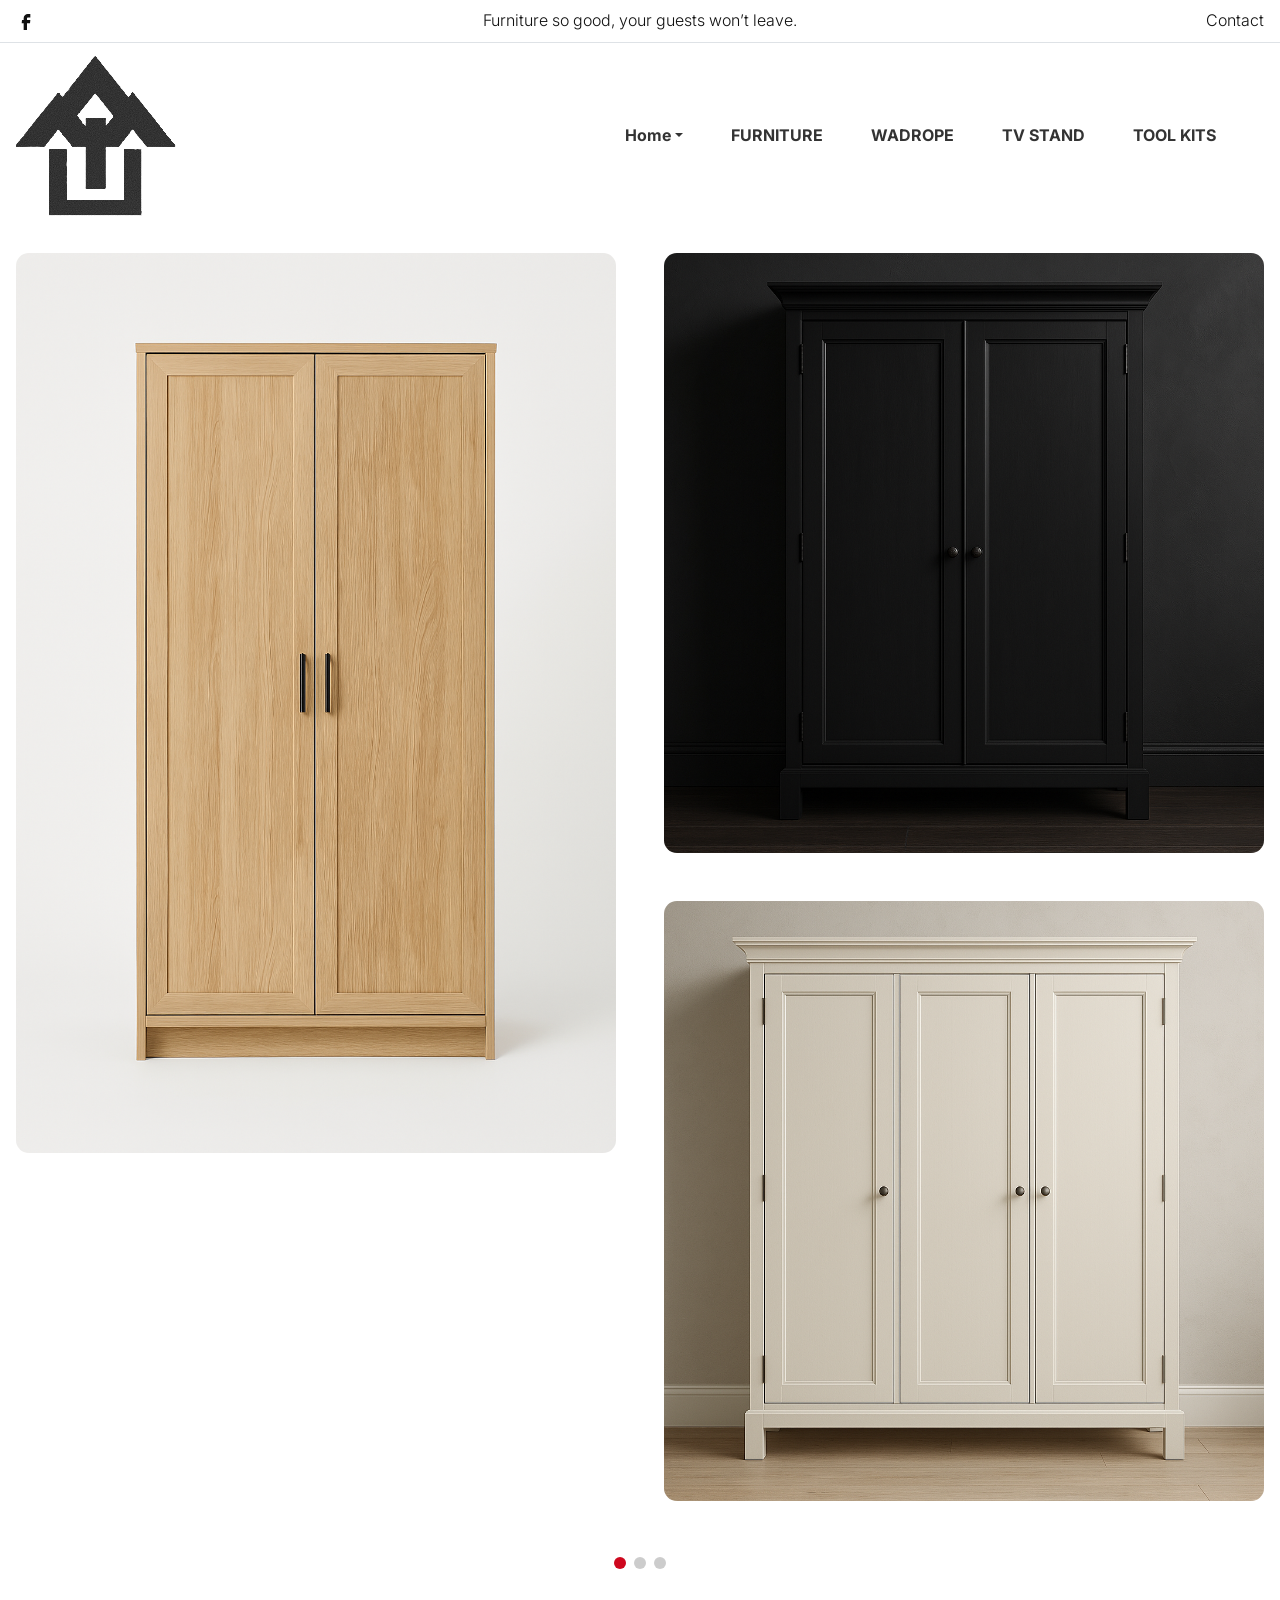
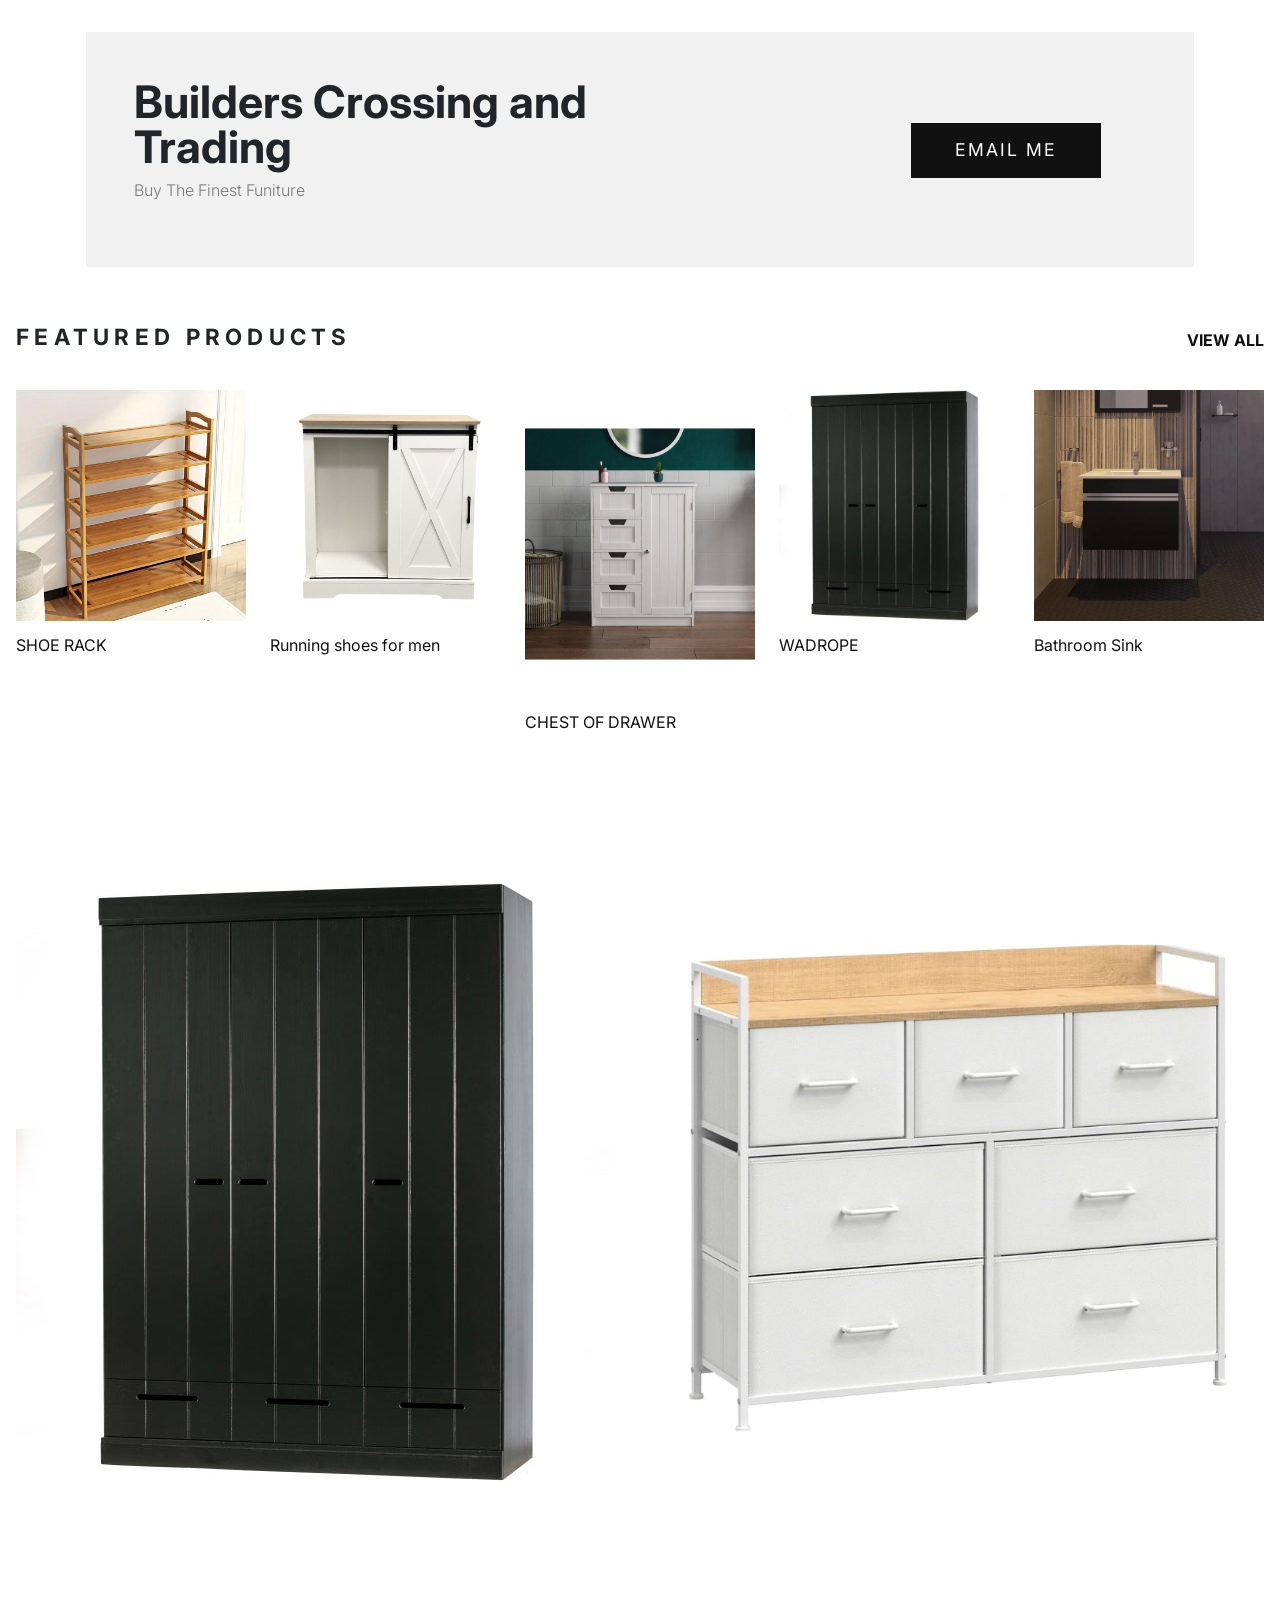
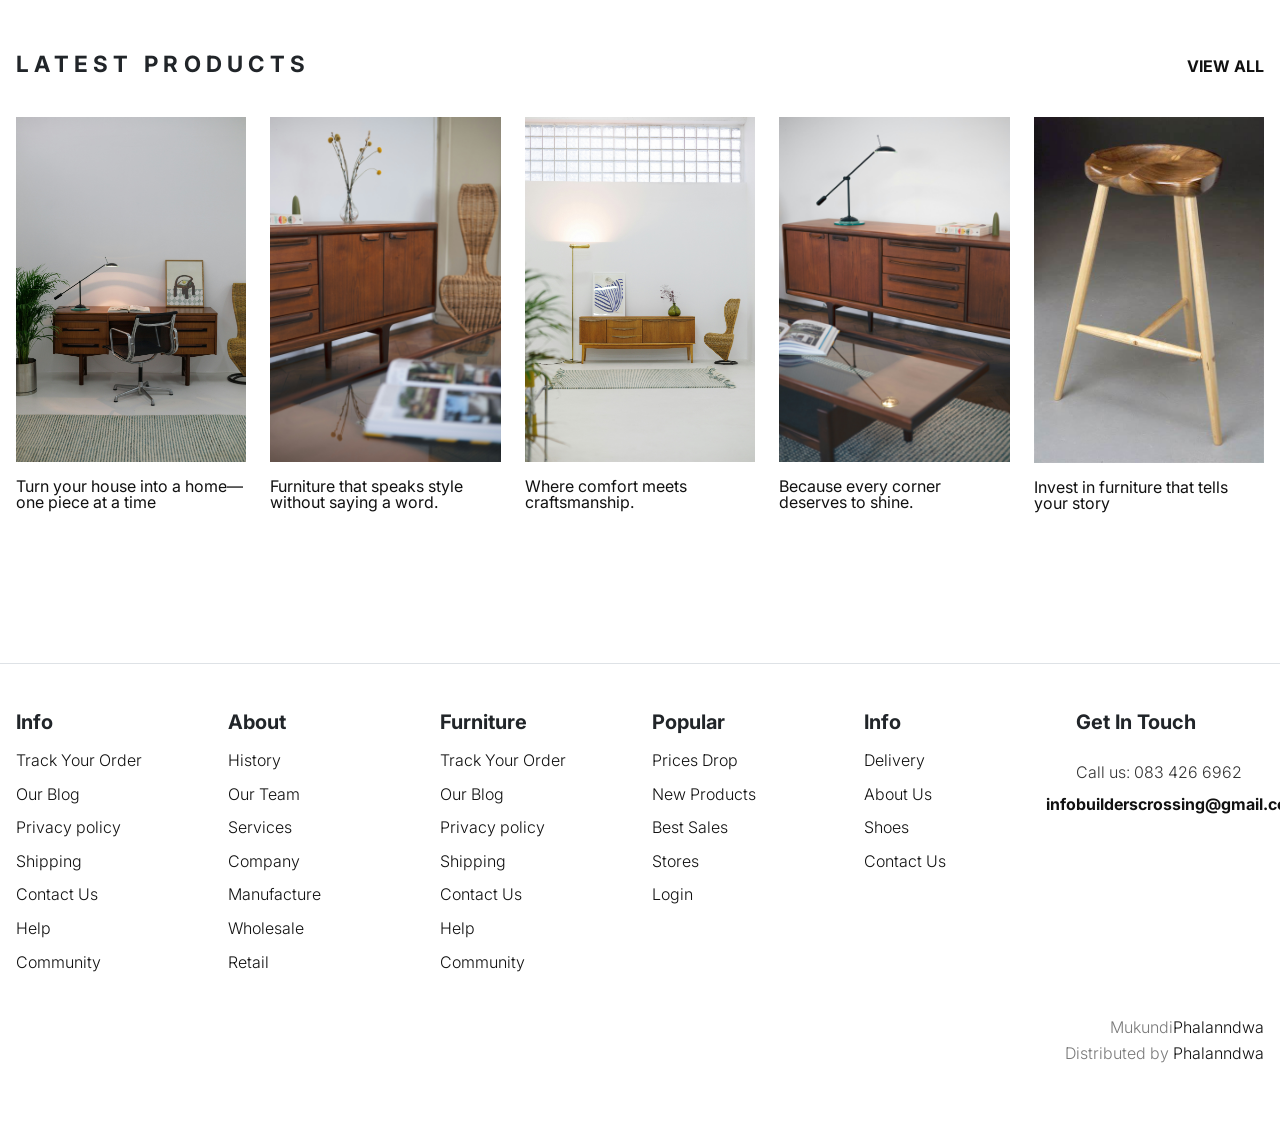
==== index.html @ d710aca0 "Initial commit" ====
<!DOCTYPE html>
<html lang="en">

<head>
  <title>Stylish - Shoes Online Store HTML Template</title>
  <meta charset="utf-8">
  <meta http-equiv="X-UA-Compatible" content="IE=edge">
  <meta name="viewport" content="width=device-width, initial-scale=1.0">
  <meta name="format-detection" content="telephone=no">
  <meta name="apple-mobile-web-app-capable" content="yes">
  <meta name="author" content="TemplatesJungle">
  <meta name="keywords" content="Online Store">
  <meta name="description" content="Stylish - Shoes Online Store HTML Template">

  <link rel="stylesheet" href="css/vendor.css">
  <link rel="stylesheet" type="text/css" href="style.css">

  <link rel="preconnect" href="https://fonts.googleapis.com">
  <link rel="preconnect" href="https://fonts.gstatic.com" crossorigin>
  <link
    href="https://fonts.googleapis.com/css2?family=Inter:wght@400;500;600;700;800;900&family=Playfair+Display:ital,wght@0,900;1,900&family=Source+Sans+Pro:wght@400;600;700;900&display=swap"
    rel="stylesheet">
</head>

<body>
  <svg xmlns="http://www.w3.org/2000/svg" style="display: none;">
    <symbol xmlns="http://www.w3.org/2000/svg" id="shopping-carriage" viewBox="0 0 24 24" fill="none">
      <path
        d="M5 22H19C20.103 22 21 21.103 21 20V9C21 8.73478 20.8946 8.48043 20.7071 8.29289C20.5196 8.10536 20.2652 8 20 8H17V7C17 4.243 14.757 2 12 2C9.243 2 7 4.243 7 7V8H4C3.73478 8 3.48043 8.10536 3.29289 8.29289C3.10536 8.48043 3 8.73478 3 9V20C3 21.103 3.897 22 5 22ZM9 7C9 5.346 10.346 4 12 4C13.654 4 15 5.346 15 7V8H9V7ZM5 10H7V12H9V10H15V12H17V10H19L19.002 20H5V10Z"
        fill="black" />
    </symbol>
    <symbol xmlns="http://www.w3.org/2000/svg" id="quick-view" viewBox="0 0 24 24">
      <path fill="currentColor"
        d="M10 18a7.952 7.952 0 0 0 4.897-1.688l4.396 4.396l1.414-1.414l-4.396-4.396A7.952 7.952 0 0 0 18 10c0-4.411-3.589-8-8-8s-8 3.589-8 8s3.589 8 8 8zm0-14c3.309 0 6 2.691 6 6s-2.691 6-6 6s-6-2.691-6-6s2.691-6 6-6z" />
    </symbol>
    <symbol xmlns="http://www.w3.org/2000/svg" id="shopping-cart" viewBox="0 0 24 24" fill="none">
      <path
        d="M21 4H2V6H4.3L7.582 15.025C7.79362 15.6029 8.1773 16.1021 8.68134 16.4552C9.18539 16.8083 9.78556 16.9985 10.401 17H19V15H10.401C9.982 15 9.604 14.735 9.461 14.342L8.973 13H18.246C19.136 13 19.926 12.402 20.169 11.549L21.962 5.275C22.0039 5.12615 22.0109 4.96962 21.9823 4.81763C21.9537 4.66565 21.8904 4.52234 21.7973 4.39889C21.7041 4.27544 21.5837 4.1752 21.4454 4.106C21.3071 4.0368 21.1546 4.00053 21 4ZM18.246 11H8.246L6.428 6H19.675L18.246 11Z"
        fill="black" />
      <path
        d="M10.5 21C11.3284 21 12 20.3284 12 19.5C12 18.6716 11.3284 18 10.5 18C9.67157 18 9 18.6716 9 19.5C9 20.3284 9.67157 21 10.5 21Z"
        fill="black" />
      <path
        d="M16.5 21C17.3284 21 18 20.3284 18 19.5C18 18.6716 17.3284 18 16.5 18C15.6716 18 15 18.6716 15 19.5C15 20.3284 15.6716 21 16.5 21Z"
        fill="black" />
    </symbol>
    <symbol xmlns="http://www.w3.org/2000/svg" id="nav-icon" viewBox="0 0 16 16">
      <path
        d="M14 10.5a.5.5 0 0 0-.5-.5h-3a.5.5 0 0 0 0 1h3a.5.5 0 0 0 .5-.5zm0-3a.5.5 0 0 0-.5-.5h-7a.5.5 0 0 0 0 1h7a.5.5 0 0 0 .5-.5zm0-3a.5.5 0 0 0-.5-.5h-11a.5.5 0 0 0 0 1h11a.5.5 0 0 0 .5-.5z" />
    </symbol>
    <symbol xmlns="http://www.w3.org/2000/svg" id="close" viewBox="0 0 16 16">
      <path
        d="M2.146 2.854a.5.5 0 1 1 .708-.708L8 7.293l5.146-5.147a.5.5 0 0 1 .708.708L8.707 8l5.147 5.146a.5.5 0 0 1-.708.708L8 8.707l-5.146 5.147a.5.5 0 0 1-.708-.708L7.293 8 2.146 2.854Z" />
    </symbol>
    <symbol xmlns="http://www.w3.org/2000/svg" id="navbar-icon" viewBox="0 0 16 16">
      <path
        d="M14 10.5a.5.5 0 0 0-.5-.5h-3a.5.5 0 0 0 0 1h3a.5.5 0 0 0 .5-.5zm0-3a.5.5 0 0 0-.5-.5h-7a.5.5 0 0 0 0 1h7a.5.5 0 0 0 .5-.5zm0-3a.5.5 0 0 0-.5-.5h-11a.5.5 0 0 0 0 1h11a.5.5 0 0 0 .5-.5z" />
    </symbol>
    <symbol xmlns="http://www.w3.org/2000/svg" id="plus" viewBox="0 0 24 24">
      <path fill="currentColor" d="M19 12.998h-6v6h-2v-6H5v-2h6v-6h2v6h6z" />
    </symbol>
    <symbol xmlns="http://www.w3.org/2000/svg" id="minus" viewBox="0 0 24 24">
      <path fill="currentColor" d="M19 12.998H5v-2h14z" />
    </symbol>
    <symbol xmlns="http://www.w3.org/2000/svg" id="dropdown" viewBox="0 0 24 24">
      <path fill="currentColor" d="m7 10l5 5l5-5H7Z" />
    </symbol>
    <symbol xmlns="http://www.w3.org/2000/svg" id="user" viewBox="0 0 24 24">
      <path fill="currentColor"
        d="M12 2a5 5 0 1 0 5 5a5 5 0 0 0-5-5zm0 8a3 3 0 1 1 3-3a3 3 0 0 1-3 3zm9 11v-1a7 7 0 0 0-7-7h-4a7 7 0 0 0-7 7v1h2v-1a5 5 0 0 1 5-5h4a5 5 0 0 1 5 5v1z" />
    </symbol>
    <symbol xmlns="http://www.w3.org/2000/svg" id="arrow-right" viewBox="0 0 24 24">
      <path fill="currentColor"
        d="M13.3 17.275q-.3-.3-.288-.725t.313-.725L16.15 13H5q-.425 0-.713-.288T4 12q0-.425.288-.713T5 11h11.15L13.3 8.15q-.3-.3-.3-.713t.3-.712q.3-.3.713-.3t.712.3L19.3 11.3q.15.15.213.325t.062.375q0 .2-.063.375t-.212.325l-4.6 4.6q-.275.275-.687.275t-.713-.3Z" />
    </symbol>
    <symbol xmlns="http://www.w3.org/2000/svg" id="facebook" viewBox="0 0 24 24">
      <path fill="currentColor"
        d="M9.198 21.5h4v-8.01h3.604l.396-3.98h-4V7.5a1 1 0 0 1 1-1h3v-4h-3a5 5 0 0 0-5 5v2.01h-2l-.396 3.98h2.396v8.01Z" />
    </symbol>
    <symbol xmlns="http://www.w3.org/2000/svg" id="twitter" viewBox="0 0 512 512">
      <path fill="currentColor" d="M496 109.5a201.8 201.8 0 0 1-56.55 15.3a97.51 97.51 0 0 0 43.33-53.6a197.74 197.74 0 0 1-62.56 23.5A99.14 99.14 0 0 0 348.31 64c-54.42 0-98.46 43.4-98.46 96.9a93.21 93.21 0 0 0 2.54 22.1a280.7 280.7 0 0 1-203-101.3A95.69 95.69 0 0 0 36 130.4c0 33.6 17.53 63.3 44 80.7A97.5 97.5 0 0 1 35.22 199v1.2c0 47 34 86.1 79 95a100.76 100.76 0 0 1-25.94 3.4a94.38 94.38 0 0 1-18.51-1.8c12.51 38.5 48.92 66.5 92.05 67.3A199.59 199.59 0 0 1 39.5 405.6a203 203 0 0 1-23.5-1.4A278.68 278.68 0 0 0 166.74 448c181.36 0 280.44-147.7 280.44-275.8c0-4.2-.11-8.4-.31-12.5A198.48 198.48 0 0 0 496 109.5Z"/>
    </symbol>
    <symbol xmlns="http://www.w3.org/2000/svg" id="youtube" viewBox="0 0 32 32">
      <path fill="currentColor"
        d="M29.41 9.26a3.5 3.5 0 0 0-2.47-2.47C24.76 6.2 16 6.2 16 6.2s-8.76 0-10.94.59a3.5 3.5 0 0 0-2.47 2.47A36.13 36.13 0 0 0 2 16a36.13 36.13 0 0 0 .59 6.74a3.5 3.5 0 0 0 2.47 2.47c2.18.59 10.94.59 10.94.59s8.76 0 10.94-.59a3.5 3.5 0 0 0 2.47-2.47A36.13 36.13 0 0 0 30 16a36.13 36.13 0 0 0-.59-6.74ZM13.2 20.2v-8.4l7.27 4.2Z" />
    </symbol>
    <symbol xmlns="http://www.w3.org/2000/svg" id="instagram" viewBox="0 0 256 256">
      <path fill="currentColor"
        d="M128 80a48 48 0 1 0 48 48a48.05 48.05 0 0 0-48-48Zm0 80a32 32 0 1 1 32-32a32 32 0 0 1-32 32Zm48-136H80a56.06 56.06 0 0 0-56 56v96a56.06 56.06 0 0 0 56 56h96a56.06 56.06 0 0 0 56-56V80a56.06 56.06 0 0 0-56-56Zm40 152a40 40 0 0 1-40 40H80a40 40 0 0 1-40-40V80a40 40 0 0 1 40-40h96a40 40 0 0 1 40 40ZM192 76a12 12 0 1 1-12-12a12 12 0 0 1 12 12Z" />
    </symbol>
    <symbol xmlns="http://www.w3.org/2000/svg" id="pinterest" viewBox="0 0 24 24">
      <path fill="currentColor"
        d="M9.04 21.54c.96.29 1.93.46 2.96.46a10 10 0 0 0 10-10A10 10 0 0 0 12 2A10 10 0 0 0 2 12c0 4.25 2.67 7.9 6.44 9.34c-.09-.78-.18-2.07 0-2.96l1.15-4.94s-.29-.58-.29-1.5c0-1.38.86-2.41 1.84-2.41c.86 0 1.26.63 1.26 1.44c0 .86-.57 2.09-.86 3.27c-.17.98.52 1.84 1.52 1.84c1.78 0 3.16-1.9 3.16-4.58c0-2.4-1.72-4.04-4.19-4.04c-2.82 0-4.48 2.1-4.48 4.31c0 .86.28 1.73.74 2.3c.09.06.09.14.06.29l-.29 1.09c0 .17-.11.23-.28.11c-1.28-.56-2.02-2.38-2.02-3.85c0-3.16 2.24-6.03 6.56-6.03c3.44 0 6.12 2.47 6.12 5.75c0 3.44-2.13 6.2-5.18 6.2c-.97 0-1.92-.52-2.26-1.13l-.67 2.37c-.23.86-.86 2.01-1.29 2.7v-.03Z" />
    </symbol>
    <symbol xmlns="http://www.w3.org/2000/svg" id="search" viewBox="0 0 24 24">
      <path fill="currentColor"
        d="M10 18a7.952 7.952 0 0 0 4.897-1.688l4.396 4.396l1.414-1.414l-4.396-4.396A7.952 7.952 0 0 0 18 10c0-4.411-3.589-8-8-8s-8 3.589-8 8s3.589 8 8 8zm0-14c3.309 0 6 2.691 6 6s-2.691 6-6 6s-6-2.691-6-6s2.691-6 6-6z" />
    </symbol>
  </svg>
  <!-- Loader 4 -->

  <div class="preloader" style="position: fixed;top:0;left:0;width: 100%;height: 100%;background-color: #fff;display: flex;align-items: center;justify-content: center;z-index: 9999;">
    <svg version="1.1" id="L4" width="100" height="100" xmlns="http://www.w3.org/2000/svg" xmlns:xlink="http://www.w3.org/1999/xlink" x="0px" y="0px"
    viewBox="0 0 50 100" enable-background="new 0 0 0 0" xml:space="preserve">
    <circle fill="#111" stroke="none" cx="6" cy="50" r="6">
      <animate
        attributeName="opacity"
        dur="1s"
        values="0;1;0"
        repeatCount="indefinite"
        begin="0.1"/>    
    </circle>
    <circle fill="#111" stroke="none" cx="26" cy="50" r="6">
      <animate
        attributeName="opacity"
        dur="1s"
        values="0;1;0"
        repeatCount="indefinite" 
        begin="0.2"/>       
    </circle>
    <circle fill="#111" stroke="none" cx="46" cy="50" r="6">
      <animate
        attributeName="opacity"
        dur="1s"
        values="0;1;0"
        repeatCount="indefinite" 
        begin="0.3"/>     
    </circle>
    </svg>
  </div>

  <div class="search-box bg-dark position-relative">
    <div class="search-wrap">
      <div class="close-button">
        <svg class="close" style="fill: white;">
          <use xlink:href="#close"></use>
        </svg>
      </div>
      <form id="search-form" class="text-lg-center text-md-left pt-3" action="index.html" method="get">
        <input type="text" class="search-input" placeholder="Search...">
        <svg class="search">
          <use xlink:href="#search"></use>
        </svg>
      </form>
    </div>
  </div>

  <!-- quick view -->
  <div class="modal fade" id="modaltoggle" aria-hidden="true" tabindex="-1">
    <div class="modal-dialog modal-fullscreen-md-down modal-md modal-dialog-centered">
      <div class="modal-content">
        <div class="modal-body">
          <div class="col-lg-12 col-md-12 me-3">
            <div class="image-holder">
              <img src="images/summary-item1.jpg" alt="Shoes">
            </div>
          </div>
          <div class="col-lg-12 col-md-12">
            <div class="summary">
              <div class="summary-content fs-6">
                <div class="product-header d-flex justify-content-between mt-4">
                  <h3 class="display-7">Running Shoes For Men</h3>
                  <div class="modal-close-btn">
                    <button type="button" class="btn-close" data-bs-dismiss="modal" aria-label="Close">
                    </button>
                  </div>
                </div>
                <span class="product-price fs-3">$99</span>
                <div class="product-details">
                  <p class="fs-7">Buy good shoes and a good mattress, because when you're not in one you're in the
                    other. With four pairs of shoes, I can travel the world.</p>
                </div>
                <ul class="select">
                  <li>
                    <strong>Colour Shown:</strong> Red, White, Black
                  </li>
                  <li>
                    <strong>Style:</strong> SM3018-100
                  </li>
                </ul>
                <div class="variations-form shopify-cart">
                  <div class="row">
                    <div class="col-md-6">
                      <div class="quantity d-flex pb-4">
                        <div
                          class="qty-number align-top qty-number-plus d-flex justify-content-center align-items-center text-center">
                          <span class="increase-qty plus">
                            <svg class="plus">
                              <use xlink:href="#plus"></use>
                            </svg>
                          </span>
                        </div>
                        <input type="number" id="quantity_001" class="input-text text-center" step="1" min="1" name="quantity" value="1" title="Qty">
                        <div
                          class="qty-number qty-number-minus d-flex justify-content-center align-items-center text-center">
                          <span class="increase-qty minus">
                            <svg class="minus">
                              <use xlink:href="#minus"></use>
                            </svg>
                          </span>
                        </div>
                      </div>
                    </div>
                    <div class="col-md-6">
                      <a rel="nofollow" data-no-instant="" href="#" class="out-stock button">Out of stock</a>
                      <button type="submit" class="btn btn-medium btn-black hvr-sweep-to-right">Add to cart</button>
                    </div>
                  </div>
                </div>
                <!-- variations-form -->
                <div class="categories d-flex flex-wrap pt-3">
                  <strong class="pe-2">Categories:</strong>
                  <a href="#" title="categories">Clothing,</a>
                  <a href="#" title="categories">Men's Clothes,</a>
                  <a href="#" title="categories">Tops & T-Shirts</a>
                </div>
              </div>
            </div>
          </div>
        </div>
      </div>
    </div>
  </div>
  <!-- / quick view -->

  <div class="modal fade" id="modallong" tabindex="-1" aria-modal="true" role="dialog">
    <div class="modal-dialog modal-fullscreen-md-down modal-md modal-dialog-centered">
      <div class="modal-content">
        <div class="modal-header">
          <h2 class="modal-title fs-5">Cart</h2>
          <button type="button" class="btn-close" data-bs-dismiss="modal" aria-label="Close"></button>
        </div>
        <div class="modal-body">
          <div class="shopping-cart">
            <div class="shopping-cart-content">
              <div class="mini-cart cart-list p-0 mt-3">
                <div class="mini-cart-item d-flex border-bottom pb-3">
                  <div class="col-lg-2 col-md-3 col-sm-2 me-4">
                    <a href="#" title="product-image">
                      <img src="images/single-product-thumb1.jpg" class="img-fluid" alt="single-product-item">
                    </a>
                  </div>
                  <div class="col-lg-9 col-md-8 col-sm-8">
                    <div class="product-header d-flex justify-content-between align-items-center mb-3">
                      <h4 class="product-title fs-6 me-5">Sport Shoes For Men</h4>
                      <a href="" class="remove" aria-label="Remove this item" data-product_id="11913"
                        data-cart_item_key="abc" data-product_sku="">
                        <svg class="close">
                          <use xlink:href="#close"></use>
                        </svg>
                      </a>
                    </div>
                    <div class="quantity-price d-flex justify-content-between align-items-center">
                      <div class="input-group product-qty">
                        <button type="button"
                          class="quantity-left-minus btn btn-light rounded-0 rounded-start btn-number"
                          data-type="minus">
                          <svg width="16" height="16">
                            <use xlink:href="#minus"></use>
                          </svg>
                        </button>
                        <input type="text" name="quantity" class="form-control input-number quantity" value="1">
                        <button type="button" class="quantity-right-plus btn btn-light rounded-0 rounded-end btn-number"
                          data-type="plus">
                          <svg width="16" height="16">
                            <use xlink:href="#plus"></use>
                          </svg>
                        </button>
                      </div>
                      <div class="price-code">
                        <span class="product-price fs-6">$99</span>
                      </div>
                    </div>
                    <!-- quantity-price -->
                  </div>
                </div>
              </div>
              <div class="mini-cart cart-list p-0 mt-3">
                <div class="mini-cart-item d-flex border-bottom pb-3">
                  <div class="col-lg-2 col-md-3 col-sm-2 me-4">
                    <a href="#" title="product-image">
                      <img src="images/single-product-thumb2.jpg" class="img-fluid" alt="single-product-item">
                    </a>
                  </div>
                  <div class="col-lg-9 col-md-8 col-sm-8">
                    <div class="product-header d-flex justify-content-between align-items-center mb-3">
                      <h4 class="product-title fs-6 me-5">Brand Shoes For Men</h4>
                      <a href="" class="remove" aria-label="Remove this item" data-product_id="11913"
                        data-cart_item_key="abc" data-product_sku="">
                        <svg class="close">
                          <use xlink:href="#close"></use>
                        </svg>
                      </a>
                    </div>
                    <div class="quantity-price d-flex justify-content-between align-items-center">
                      <div class="input-group product-qty">
                        <button type="button"
                          class="quantity-left-minus btn btn-light rounded-0 rounded-start btn-number"
                          data-type="minus">
                          <svg width="16" height="16">
                            <use xlink:href="#minus"></use>
                          </svg>
                        </button>
                        <input type="text" name="quantity" class="form-control input-number quantity" value="1">
                        <button type="button" class="quantity-right-plus btn btn-light rounded-0 rounded-end btn-number"
                          data-type="plus">
                          <svg width="16" height="16">
                            <use xlink:href="#plus"></use>
                          </svg>
                        </button>
                      </div>
                      <div class="price-code">
                        <span class="product-price fs-6">$99</span>
                      </div>
                    </div>
                    <!-- quantity-price -->
                  </div>
                </div>
              </div>
              <!-- cart-list -->
              <div class="mini-cart-total d-flex justify-content-between py-4">
                <span class="fs-6">Subtotal:</span>
                <span class="special-price-code">
                  <span class="price-amount amount fs-6" style="opacity: 1;">
                    <bdi>
                      <span class="price-currency-symbol">$</span>198.00 </bdi>
                  </span>
                </span>
              </div>
              <div class="modal-footer my-4 justify-content-center">
                <button type="button" class="btn btn-red hvr-sweep-to-right dark-sweep">View Cart</button>
                <button type="button"
                  class="btn btn-outline-gray hvr-sweep-to-right dark-sweep">Checkout</button>
              </div>
            </div>
          </div>
        </div>
      </div>
    </div>
  </div>
  <!-- cart view -->

  <div class="modal fade" id="modallogin" tabindex="-1" aria-modal="true" role="dialog">
    <div class="modal-dialog modal-fullscreen-md-down modal-md modal-dialog-centered" role="document">
      <div class="modal-content p-4">
        <div class="modal-header mx-auto border-0">
          <h2 class="modal-title fs-3 fw-normal">Login</h2>
        </div>
        <div class="modal-body">
          <div class="login-detail">
            <div class="login-form p-0">
              <div class="col-lg-12 mx-auto">
                <form id="login-form">
                  <input type="text" name="username" placeholder="Username or Email Address *"
                    class="mb-3 ps-3 text-input">
                  <input type="password" name="password" placeholder="Password" class="ps-3 text-input">
                  <div class="checkbox d-flex justify-content-between mt-4">
                    <p class="checkbox-form">
                      <label class="">
                        <input name="rememberme" type="checkbox" id="remember-me" value="forever"> Remember me </label>
                    </p>
                    <p class="lost-password">
                      <a href="#">Forgot your password?</a>
                    </p>
                  </div>
                </form>
              </div>
            </div>
            <div class="modal-footer mt-5 d-flex justify-content-center">
              <button type="button" class="btn btn-red hvr-sweep-to-right dark-sweep">Login</button>
              <button type="button"
                class="btn btn-outline-gray hvr-sweep-to-right dark-sweep">Register</button>
            </div>
          </div>
        </div>
      </div>
    </div>
  </div>
  <!-- Login -->

  <header id="header" class="site-header text-black">
    <div class="header-top border-bottom py-2">
      <div class="container-lg">
        <div class="row justify-content-evenly">
          <div class="col">
            <ul class="social-links list-unstyled d-flex m-0">
              <li class="pe-2">
                <a href="https://www.facebook.com/share/16haCBQmaZ/">
                  <svg class="facebook" width="20" height="20">
                    <use xlink:href="#facebook"></use>
                  </svg>
                </a>
              </li>
  
            </ul>
          </div>
          <div class="col d-none d-md-block">
            <p class="text-center text-black m-0"><strong></strong>Furniture so good, your guests won’t leave.
            </p>
          </div>
          <div class="col">
            <ul class="d-flex justify-content-end gap-3 list-unstyled m-0">
                <li>
                <a href="tel:+27 83 426 6962" >
                            Contact
                        </a>
              </li>
            </ul>
          </div>
        </div>
      </div>
    </div>
    <nav id="header-nav" class="navbar navbar-expand-lg">
      <div class="container-lg">
        <a class="navbar-brand" href="index.html">
          <img src="images/Funiture/logo.png" class="logo" alt="logo">
        </a>
        <button class="navbar-toggler d-flex d-lg-none order-3 border-0 p-1 ms-2" type="button" data-bs-toggle="offcanvas"
          data-bs-target="#bdNavbar" aria-controls="bdNavbar" aria-expanded="false" aria-label="Toggle navigation">
          <svg class="navbar-icon">
            <use xlink:href="#navbar-icon"></use>
          </svg>
        </button>
        <div class="offcanvas offcanvas-end" tabindex="-1" id="bdNavbar">
          <div class="offcanvas-header px-4 pb-0">
            <a class="navbar-brand ps-3" href="index.html">
              <img src="images/Funiture/logo.png" class="logo" alt="logo">
            </a>
            <button type="button" class="btn-close btn-close-black p-5" data-bs-dismiss="offcanvas" aria-label="Close"
              data-bs-target="#bdNavbar"></button>
          </div>
          <div class="offcanvas-body">
            <ul id="navbar" class="navbar-nav fw-bold justify-content-end align-items-center flex-grow-1">
              <li class="nav-item dropdown">
                <a class="nav-link me-5 active dropdown-toggle border-0" href="#" data-bs-toggle="dropdown"
                  aria-expanded="false">Home</a>
                <ul class="dropdown-menu fw-bold">
                  
                  <li>
                    <a href="Homepageb.html" class="dropdown-item">Home V1</a>
                  </li>
                  <li>
                    <a href="Homepagef.html" class="dropdown-item">Home V2 </a>
                  </li>
                </ul>
              </li>
              <li class="nav-item">
                <a class="nav-link me-5" href="Homepagea.html">FURNITURE</a>
              </li>
              <li class="nav-item">
                <a class="nav-link me-5" href="Homepagee.html">WADROPE</a>
              </li>
             
              <li class="nav-item">
                <a class="nav-link me-5" href="Homepagec.html">TV STAND</a>
              </li>
              <li class="nav-item">
                <a class="nav-link me-5" href="Homepaged.html">TOOL KITS</a>
              </li>
            </ul>
          </div>
        </div>
        
      </div>
    </nav>
  </header>

  <section id="intro" class="position-relative mt-4">
    <div class="container-lg">
      <div class="swiper main-swiper">
        <div class="swiper-wrapper">
          <div class="swiper-slide">
            <div class="card d-flex flex-row align-items-end border-0 large jarallax-keep-img">
              <img src="images/Funiture/ChatGPT Image Apr 1, 2025, 08_26_47 PM.png" alt="shoes" class="img-fluid jarallax-img">
              <div class="cart-concern p-3 m-3 p-lg-5 m-lg-5">
                <h2 class="card-title display-3 light">Stylish shoes for Women</h2>
                <a href="index.html"
                  class="text-uppercase light mt-3 d-inline-block text-hover fw-bold light-border">Shop Now</a>
              </div>
            </div>
          </div>
          <div class="swiper-slide">
            <div class="row g-4">
              <div class="col-lg-12 mb-4">
                <div class="card d-flex flex-row align-items-end border-0 jarallax-keep-img">
                  <img src="images/Funiture/ChatGPT Image Apr 1, 2025, 08_32_41 PM.png" alt="shoes" class="img-fluid jarallax-img">
                  <div class="cart-concern p-3 m-3 p-lg-5 m-lg-5">
                    <h2 class="card-title style-2 display-4 light">Sports Wear</h2>
                    <a href="index.html"
                      class="text-uppercase light mt-3 d-inline-block text-hover fw-bold light-border">Shop Now</a>
                  </div>
                </div>
              </div>
              <div class="col-lg-12">
                <div class="card d-flex flex-row align-items-end border-0 jarallax-keep-img">
                  <img src="images/Funiture/ChatGPT Image Apr 1, 2025, 08_35_38 PM.png" alt="shoes" class="img-fluid jarallax-img">
                  <div class="cart-concern p-3 m-3 p-lg-5 m-lg-5">
                    <h2 class="card-title style-2 display-4 light">Fashion Shoes</h2>
                    <a href="index.html"
                      class="text-uppercase light mt-3 d-inline-block text-hover fw-bold light-border">Shop Now</a>
                  </div>
                </div>
              </div>
            </div>
          </div>
          <div class="swiper-slide">
            <div class="card d-flex flex-row align-items-end border-0 large jarallax-keep-img">
              <img src="images/Funiture/ChatGPT Image Apr 1, 2025, 08_35_39 PM.png" alt="shoes" class="img-fluid jarallax-img">
              <div class="cart-concern p-3 m-3 p-lg-5 m-lg-5">
                <h2 class="card-title display-3 light">Stylish shoes for men</h2>
                <a href="index.html"
                  class="text-uppercase light mt-3 d-inline-block text-hover fw-bold light-border">Shop Now</a>
              </div>
            </div>
          </div>
          <div class="swiper-slide">
            <div class="row g-4">
              <div class="col-lg-12 mb-4">
                <div class="card d-flex flex-row align-items-end border-0 jarallax-keep-img">
                  <img src="images/Funiture/ChatGPT Image Apr 1, 2025, 08_38_34 PM.png" alt="shoes" class="img-fluid jarallax-img">
                  <div class="cart-concern p-3 m-3 p-lg-5 m-lg-5">
                    <h2 class="card-title style-2 display-4 light">Men Shoes</h2>
                    <a href="index.html"
                      class="text-uppercase light mt-3 d-inline-block text-hover fw-bold light-border">Shop Now</a>
                  </div>
                </div>
              </div>
              <div class="col-lg-12">
                <div class="card d-flex flex-row align-items-end border-0 jarallax-keep-img">
                  <img src="images/Funiture/360305-Z-02_VS_FA_Connect-3_drs__lade_-strokendeur_zwart_EA.jpeg" alt="shoes" class="img-fluid jarallax-img">
                  <div class="cart-concern p-3 m-3 p-lg-5 m-lg-5">
                    <h2 class="card-title style-2 display-4 light">Women Shoes</h2>
                    <a href="index.html"
                      class="text-uppercase light mt-3 d-inline-block text-hover fw-bold light-border">Shop Now</a>
                  </div>
                </div>
              </div>
            </div>
          </div>
        </div>
      </div>
      <div class="swiper-pagination"></div>
    </div>
  </section>
  <section class="discount-coupon py-2 my-2 py-md-5 rd-image5.jpgmy-md-5">
    <div class="container">
      <div class="bg-gray coupon position-relative p-5">
        <div class="row justify-content-between align-items-center">
          <div class="col-lg-7 col-md-12 mb-3">
            <div class="coupon-header">
              <h2 class="display-7">Builders Crossing and Trading</h2>
              <p class="m-0">Buy The Finest Funiture</p>
            </div>
          </div>
          <div href="http://infobuilderscrossing@gmail.com" class="col-lg-3 col-md-12">
            <div href="http://infobuilderscrossing@gmail.com" class="btn-wrap">
              <a  href="http://infobuilderscrossing@gmail.com" class="btn btn-black btn-medium text-uppercase hvr-sweep-to-right">Email me</a>
            </div>
          </div>
        </div>
      </div>
    </div>
  </section>
  <section id="featured-products" class="product-store">
    <div class="container-md">
      <div class="display-header d-flex align-items-center justify-content-between">
        <h2 class="section-title text-uppercase">Featured Products</h2>
        <div class="btn-right">
          <a href="index.html" class="d-inline-block text-uppercase text-hover fw-bold">View all</a>
        </div>
      </div>
      <div class="product-content padding-small">
        <div class="row row-cols-1 row-cols-sm-2 row-cols-md-3 row-cols-lg-5">
          <div class="col mb-4">
            <div class="product-card position-relative">
              <div class="card-img">
                <img src="images/Funiture/3102f5b5-e19f-4f91-b837-92c49ec04125.webp" alt="product-item" class="product-image img-fluid">
                <div class="cart-concern position-absolute d-flex justify-content-center">
                  <div class="cart-button d-flex gap-2 justify-content-center align-items-center">
                    <button type="button" class="btn btn-light" data-bs-toggle="modal" data-bs-target="#modallong">
                      <svg class="shopping-carriage">
                        <use xlink:href="#shopping-carriage"></use>
                      </svg>
                    </button>
                    <button type="button" class="btn btn-light" data-bs-target="#modaltoggle" data-bs-toggle="modal">
                      <svg class="quick-view">
                        <use xlink:href="#quick-view"></use>
                      </svg>
                    </button>
                  </div>
                </div>
                <!-- cart-concern -->
              </div>
              <div class="card-detail d-flex justify-content-between align-items-center mt-3">
                <h3 class="card-title fs-6 fw-normal m-0">
                  <a href="index.html">SHOE RACK</a>
                </h3>

              </div>
            </div>
          </div>
          <div class="col mb-4">
            <div class="product-card position-relative">
              <div class="card-img">
                <img src="images/Funiture/Bragg-Davao-Barn-Door-Storage-Cabinet-White-2-1.jpg" alt="product-item" class="product-image img-fluid">
                <div class="cart-concern position-absolute d-flex justify-content-center">
                  <div class="cart-button d-flex gap-2 justify-content-center align-items-center">
                    <button type="button" class="btn btn-light" data-bs-toggle="modal" data-bs-target="#modallong">
                      <svg class="shopping-carriage">
                        <use xlink:href="#shopping-carriage"></use>
                      </svg>
                    </button>
                    <button type="button" class="btn btn-light" data-bs-target="#modaltoggle" data-bs-toggle="modal">
                      <svg class="quick-view">
                        <use xlink:href="#quick-view"></use>
                      </svg>
                    </button>
                  </div>
                </div>
                <!-- cart-concern -->
              </div>
              <div class="card-detail d-flex justify-content-between align-items-center mt-3">
                <h3 class="card-title fs-6 fw-normal m-0">
                  <a href="index.html">Running shoes for men</a>
                </h3>
   
              </div>
            </div>
          </div>
          <div class="col mb-4">
            <div class="product-card position-relative">
              <div class="card-img">
                <img src="images/Funiture/3b9219fe08d4baeb3256c30d52f72625.jpg" alt="product-item" class="product-image img-fluid">
                <div class="cart-concern position-absolute d-flex justify-content-center">
                  <div class="cart-button d-flex gap-2 justify-content-center align-items-center">
                    <button type="button" class="btn btn-light" data-bs-toggle="modal" data-bs-target="#modallong">
                      <svg class="shopping-carriage">
                        <use xlink:href="#shopping-carriage"></use>
                      </svg>
                    </button>
                    <button type="button" class="btn btn-light" data-bs-target="#modaltoggle" data-bs-toggle="modal">
                      <svg class="quick-view">
                        <use xlink:href="#quick-view"></use>
                      </svg>
                    </button>
                  </div>
                </div>
                <!-- cart-concern -->
              </div>
              <div class="card-detail d-flex justify-content-between align-items-center mt-3">
                <h3 class="card-title fs-6 fw-normal m-0">
                  <a href="index.html">CHEST OF DRAWER</a>
                </h3>

              </div>
            </div>
          </div>
          <div class="col mb-4">
            <div class="product-card position-relative">
              <div class="card-img">
                <img src="images/Funiture/360305-Z-02_VS_FA_Connect-3_drs__lade_-strokendeur_zwart_EA.jpeg" alt="product-item" class="product-image img-fluid">
                <div class="cart-concern position-absolute d-flex justify-content-center">
                  <div class="cart-button d-flex gap-2 justify-content-center align-items-center">
                    <button type="button" class="btn btn-light" data-bs-toggle="modal" data-bs-target="#modallong">
                      <svg class="shopping-carriage">
                        <use xlink:href="#shopping-carriage"></use>
                      </svg>
                    </button>
                    <button type="button" class="btn btn-light" data-bs-target="#modaltoggle" data-bs-toggle="modal">
                      <svg class="quick-view">
                        <use xlink:href="#quick-view"></use>
                      </svg>
                    </button>
                  </div>
                </div>
                <!-- cart-concern -->
              </div>
              <div class="card-detail d-flex justify-content-between align-items-center mt-3">
                <h3 class="card-title fs-6 fw-normal m-0">
                  <a href="index.html">WADROPE</a>
                </h3>
           
              </div>
            </div>
          </div>
          <div class="col mb-4">
            <div class="product-card position-relative">
              <div class="card-img">
                <img src="images/Funiture/xxbscbcu600cb_cubo_satin_black_wall_hung_cabinet_white_basin_l1.webp" alt="product-item" class="product-image img-fluid">
                <div class="cart-concern position-absolute d-flex justify-content-center">
                  <div class="cart-button d-flex gap-2 justify-content-center align-items-center">
                    <button type="button" class="btn btn-light" data-bs-toggle="modal" data-bs-target="#modallong">
                      <svg class="shopping-carriage">
                        <use xlink:href="#shopping-carriage"></use>
                      </svg>
                    </button>
                    <button type="button" class="btn btn-light" data-bs-target="#modaltoggle" data-bs-toggle="modal">
                      <svg class="quick-view">
                        <use xlink:href="#quick-view"></use>
                      </svg>
                    </button>
                  </div>
                </div>
                <!-- cart-concern -->
              </div>
              <div class="card-detail d-flex justify-content-between align-items-center mt-3">
                <h3 class="card-title fs-6 fw-normal m-0">
                  <a href="index.html">Bathroom Sink</a>
                </h3>
         
              </div>
            </div>
          </div>
        </div>
      </div>
    </div>
  </section>
  <section id="collection-products" class="py-2 my-2 py-md-5 my-md-5">
    <div class="container-md">
      <div class="row">
        <div class="col-lg-6 col-md-6 mb-4">
          <div class="collection-card card border-0 d-flex flex-row align-items-end jarallax-keep-img">
            <img src="images/Funiture/360305-Z-02_VS_FA_Connect-3_drs__lade_-strokendeur_zwart_EA.jpeg" alt="product-item" class="border-rounded-10 img-fluid jarallax-img">
            <div class="card-detail p-3 m-3 p-lg-5 m-lg-5">
              <h3 class="card-title display-3">
                <a href="#">Minimal Collection</a>
              </h3>
              <a href="index.html" class="text-uppercase mt-3 d-inline-block text-hover fw-bold">Shop Now</a>
            </div>
          </div>
        </div>
        <div class="col-lg-6 col-md-6">
          <div class="collection-card card border-0 d-flex flex-row jarallax-keep-img">
            <img src="images/Funiture/Songmics-Bedroom-Storage-Chest-of-Drawers-WhiteOak-7.jpg" alt="product-item" class="border-rounded-10 img-fluid jarallax-img">
            <div class="card-detail p-3 m-3 p-lg-5 m-lg-5">
              <h3 class="card-title display-3">
                <a href="#">Sneakers Collection</a>
              </h3>
              <a href="index.html" class="text-uppercase mt-3 d-inline-block text-hover fw-bold">Shop Now</a>
            </div>
          </div>
        </div>
      </div>
    </div>
  </section>
  <section id="latest-products" class="product-store py-2 my-2 py-md-5 my-md-5 pt-0">
    <div class="container-md">
      <div class="display-header d-flex align-items-center justify-content-between">
        <h2 class="section-title text-uppercase">Latest Products</h2>
        <div class="btn-right">
          <a href="index.html" class="d-inline-block text-uppercase text-hover fw-bold">View all</a>
        </div>
      </div>
      <div class="product-content padding-small">
        <div class="row row-cols-1 row-cols-sm-2 row-cols-md-3 row-cols-lg-5">
          <div class="col mb-4 mb-3">
            <div class="product-card position-relative">
              <div class="card-img">
                <img src="images/Funiture/urban-vintage-dJPEEXJq3ac-unsplash.jpg" alt="product-item" class="product-image img-fluid">
                <div class="cart-concern position-absolute d-flex justify-content-center">
                  <div class="cart-button d-flex gap-2 justify-content-center align-items-center">
                    <button type="button" class="btn btn-light" data-bs-toggle="modal" data-bs-target="#modallong">
                      <svg class="shopping-carriage">
                        <use xlink:href="#shopping-carriage"></use>
                      </svg>
                    </button>
                    <button type="button" class="btn btn-light" data-bs-target="#modaltoggle" data-bs-toggle="modal">
                      <svg class="quick-view">
                        <use xlink:href="#quick-view"></use>
                      </svg>
                    </button>
                  </div>
                </div>
                <!-- cart-concern -->
              </div>
              <div class="card-detail d-flex justify-content-between align-items-center mt-3">
                <h3 class="card-title fs-6 fw-normal m-0">
                  <a href="index.html">Turn your house into a home—one piece at a time</a>
                </h3>
              </div>
            </div>
          </div>
          <div class="col mb-4 mb-3">
            <div class="product-card position-relative">
              <div class="card-img">
                <img src="images/Funiture/urban-vintage-bapIXNPMWrM-unsplash.jpg" alt="product-item" class="product-image img-fluid">
                <div class="cart-concern position-absolute d-flex justify-content-center">
                  <div class="cart-button d-flex gap-2 justify-content-center align-items-center">
                    <button type="button" class="btn btn-light" data-bs-toggle="modal" data-bs-target="#modallong">
                      <svg class="shopping-carriage">
                        <use xlink:href="#shopping-carriage"></use>
                      </svg>
                    </button>
                    <button type="button" class="btn btn-light" data-bs-target="#modaltoggle" data-bs-toggle="modal">
                      <svg class="quick-view">
                        <use xlink:href="#quick-view"></use>
                      </svg>
                    </button>
                  </div>
                </div>
                <!-- cart-concern -->
              </div>
              <div class="card-detail d-flex justify-content-between align-items-center mt-3">
                <h3 class="card-title fs-6 fw-normal m-0">
                  <a href="index.html">Furniture that speaks style without saying a word.</a>
                </h3>
              </div>
            </div>
          </div>
          <div class="col mb-4 mb-3">
            <div class="product-card position-relative">
              <div class="card-img">
                <img src="images/Funiture/urban-vintage-mp8XYHDmvOA-unsplash.jpg" alt="product-item" class="product-image img-fluid">
                <div class="cart-concern position-absolute d-flex justify-content-center">
                  <div class="cart-button d-flex gap-2 justify-content-center align-items-center">
                    <button type="button" class="btn btn-light" data-bs-toggle="modal" data-bs-target="#modallong">
                      <svg class="shopping-carriage">
                        <use xlink:href="#shopping-carriage"></use>
                      </svg>
                    </button>
                    <button type="button" class="btn btn-light" data-bs-target="#modaltoggle" data-bs-toggle="modal">
                      <svg class="quick-view">
                        <use xlink:href="#quick-view"></use>
                      </svg>
                    </button>
                  </div>
                </div>
                <!-- cart-concern -->
              </div>
              <div class="card-detail d-flex justify-content-between align-items-center mt-3">
                <h3 class="card-title fs-6 fw-normal m-0">
                  <a href="index.html">Where comfort meets craftsmanship.</a>
                </h3>

              </div>
            </div>
          </div>
          <div class="col mb-4 mb-3">
            <div class="product-card position-relative">
              <div class="card-img">
                <img src="images/Funiture/urban-vintage-Q0aEw-8ki-8-unsplash.jpg" alt="product-item" class="product-image img-fluid">
                <div class="cart-concern position-absolute d-flex justify-content-center">
                  <div class="cart-button d-flex gap-2 justify-content-center align-items-center">
                    <button type="button" class="btn btn-light" data-bs-toggle="modal" data-bs-target="#modallong">
                      <svg class="shopping-carriage">
                        <use xlink:href="#shopping-carriage"></use>
                      </svg>
                    </button>
                    <button type="button" class="btn btn-light" data-bs-target="#modaltoggle" data-bs-toggle="modal">
                      <svg class="quick-view">
                        <use xlink:href="#quick-view"></use>
                      </svg>
                    </button>
                  </div>
                </div>
                <!-- cart-concern -->
              </div>
              <div class="card-detail d-flex justify-content-between align-items-center mt-3">
                <h3 class="card-title fs-6 fw-normal m-0">
                  <a href="index.html">Because every corner deserves to shine.</a>
                </h3>
         
              </div>
            </div>
          </div>
          <div class="col mb-4 mb-3">
            <div class="product-card position-relative">
              <div class="card-img">
                <img src="images/Funiture/stools.jpg" alt="product-item" class="product-image img-fluid">
                <div class="cart-concern position-absolute d-flex justify-content-center">
                  <div class="cart-button d-flex gap-2 justify-content-center align-items-center">
                    <button type="button" class="btn btn-light" data-bs-toggle="modal" data-bs-target="#modallong">
                      <svg class="shopping-carriage">
                        <use xlink:href="#shopping-carriage"></use>
                      </svg>
                    </button>
                    <button type="button" class="btn btn-light" data-bs-target="#modaltoggle" data-bs-toggle="modal">
                      <svg class="quick-view">
                        <use xlink:href="#quick-view"></use>
                      </svg>
                    </button>
                  </div>
                </div>
                <!-- cart-concern -->
              </div>
              <div class="card-detail d-flex justify-content-between align-items-center mt-3">
                <h3 class="card-title fs-6 fw-normal m-0">
                  <a href="index.html">Invest in furniture that tells your story</a>
                </h3>
            
              </div>
            </div>
          </div>
        </div>
      </div>
    </div>
  </section>

  <footer id="footer" class="py-5 border-top">
    <div class="container-lg">
      <div class="row">
        <div class="col-lg-2 pb-3">
          <div class="footer-menu">
            <h5 class="widget-title pb-2">Info</h5>
            <ul class="menu-list list-unstyled">
              <li class="pb-2">
                <a href="#">Track Your Order</a>
              </li>
              <li class="pb-2">
                <a href="index.html">Our Blog</a>
              </li>
              <li class="pb-2">
                <a href="#">Privacy policy</a>
              </li>
              <li class="pb-2">
                <a href="#">Shipping</a>
              </li>
              <li class="pb-2">
                <a href="#">Contact Us</a>
              </li>
              <li class="pb-2">
                <a href="#">Help</a>
              </li>
              <li class="pb-2">
                <a href="#">Community</a>
              </li>
            </ul>
          </div>
        </div>
        <div class="col-lg-2 pb-3">
          <div class="footer-menu">
            <h5 class="widget-title pb-2">About</h5>
            <ul class="menu-list list-unstyled">
              <li class="pb-2">
                <a href="#">History</a>
              </li>
              <li class="pb-2">
                <a href="#">Our Team</a>
              </li>
              <li class="pb-2">
                <a href="#">Services</a>
              </li>
              <li class="pb-2">
                <a href="#">Company</a>
              </li>
              <li class="pb-2">
                <a href="#">Manufacture</a>
              </li>
              <li class="pb-2">
                <a href="#">Wholesale</a>
              </li>
              <li class="pb-2">
                <a href="#">Retail</a>
              </li>
            </ul>
          </div>
        </div>
        <div class="col-lg-2 pb-3">
          <div class="footer-menu">
            <h5 class="widget-title pb-2">Furniture</h5>
            <ul class="menu-list list-unstyled">
              <li class="pb-2">
                <a href="#">Track Your Order</a>
              </li>
              <li class="pb-2">
                <a href="index.html">Our Blog</a>
              </li>
              <li class="pb-2">
                <a href="#">Privacy policy</a>
              </li>
              <li class="pb-2">
                <a href="#">Shipping</a>
              </li>
              <li class="pb-2">
                <a href="#">Contact Us</a>
              </li>
              <li class="pb-2">
                <a href="#">Help</a>
              </li>
              <li class="pb-2">
                <a href="#">Community</a>
              </li>
            </ul>
          </div>
        </div>
        <div class="col-lg-2 pb-3">
          <div class="footer-menu">
            <h5 class="widget-title pb-2">Popular</h5>
            <ul class="menu-list list-unstyled">
              <li class="pb-2">
                <a href="#">Prices Drop</a>
              </li>
              <li class="pb-2">
                <a href="#">New Products</a>
              </li>
              <li class="pb-2">
                <a href="#">Best Sales</a>
              </li>
              <li class="pb-2">
                <a href="index.html">Stores</a>
              </li>
              <li class="pb-2">
                <a href="#" data-bs-toggle="modal" data-bs-target="#modallogin">Login</a>
              </li>
           
            </ul>
          </div>
        </div>
        <div class="col-lg-2 pb-3">
          <div class="footer-menu">
            <h5 class="widget-title pb-2">Info</h5>
            <ul class="menu-list list-unstyled">
              <li class="pb-2">
                <a href="#">Delivery</a>
              </li>
              <li class="pb-2">
                <a href="index.html">About Us</a>
              </li>
              <li class="pb-2">
                <a href="#">Shoes</a>
              </li>
              <li class="pb-2">
                <a href="#">Contact Us</a>
              </li>
            </ul>
          </div>
        </div>
        <div class="col-lg-2 pb-3">
          <div class="footer-menu">
            <h5 class="widget-title pb-3">Get In Touch</h5>
            <div class="footer-contact-text">
              <span> </span>
              <span> Call us: 083 426 6962 </span>
              <span class="text-hover fw-bold light-border "><a href="https://infobuilderscrossing@gmail.com">infobuilderscrossing@gmail.com</a></span>
            </div>
          </div>
        </div>
      </div>
      <div class="row">
        <div class="col-md-6">
        </div>
        <div class="col-md-6 text-lg-end">
          <p>Mukundi<a href="https://templatesjungle.com/" target="_blank">Phalanndwa</a><br> Distributed by <a href="https://themewagon.com" target="blank">Phalanndwa</a> </p>
        </div>
      </div>
    </div>
  </footer>
  <script src="js/jquery-1.11.0.min.js"></script>
  <script src="js/plugins.js"></script>
  <script src="js/script.js"></script>
</body>

</html>
---- style.css ----
/*
Theme Name: Stylish Online Shoe Store
Theme URI: https://templatesjungle.com/downloads/stylish-ecommerce-store-html-template/
Author: TemplatesJungle
Author URI: https://templatesjungle.com/
Description: Stylish Online Store is specially designed product packaged for Stylish Online Store by TemplatesJungle.
Version: 1.2
*/

/*--------------------------------------------------------------
This is main CSS file that contains custom style rules used in this template
--------------------------------------------------------------*/

/*------------------------------------*\
    Table of contents
\*------------------------------------*/

/*------------------------------------------------

CSS STRUCTURE:

    
/*--------------------------------------------------------------
/** 1. VARIABLES
--------------------------------------------------------------*/

body {
  --heading-font: "Inter", Roboto, sans-serif;
  --heading-font-weight: 400;
  --heading-color: var(--bs-dark);
  --heading-line-height: 1.24;

  --swiper-theme-color: var(--bs-primary);
  --swiper-pagination-bottom: 0;

  --custom-easing: cubic-bezier(.17,.67,.83,.67);

  /* bootstrap */
  --bs-body-font-family: "Inter", Roboto, sans-serif;
  --bs-body-font-size: 1rem;
  --bs-body-font-weight: 400;
  --bs-body-line-height: 1.7;
  --bs-body-color: #8f8f8f;
  --bs-body-color-rgb: 143, 143, 143;

  --bs-primary: #ce071e;
  --bs-primary-dark: #8d0414;
  --bs-secondary: #6c757d;
  --bs-black: #111;
  --bs-light: #F1F1F0;
  --bs-dark: #212529;
  --bs-gray: #9aa1a7;
  --bs-gray-dark: #51565b;

  --bs-primary-rgb: 206, 7, 30;
  --bs-secondary-rgb: 108, 117, 125;
  --bs-black-rgb: 17, 17, 17;
  --bs-light-rgb: 241, 241, 240;
  --bs-dark-rgb: 33, 37, 41;

  --bs-link-color: var(--bs-dark);
  --bs-link-color-rgb: 17, 17, 17;
  --bs-link-decoration: underline;
  --bs-link-hover-color: var(--bs-primary);
  --bs-link-hover-color-rgb: 17, 17, 17;
}

@media only screen and (max-width: 991px) {
  body {
    --bs-body-font-size: 1.2rem;
  }
}

h1,
.h1,
h2,
.h2,
h3,
.h3,
h4,
.h4,
h5,
.h5,
h6,
.h6 {
  font-family: var(--heading-font);
  font-weight: var(--heading-font-weight);
  color: var(--heading-color);
  line-height: var(--heading-line-height);
}

a {
  text-decoration: none;
  transition: all 0.3s ease-out;
}

/* container fluid */
.container-fluid {
  /* width: 98%; */
  max-width: 1800px;
}

/* Dropdown */
.dropdown-menu {
  --bs-dropdown-border-radius: 0;
  --bs-dropdown-border-width: 0;
  --bs-dropdown-spacer: 1rem;
  --bs-dropdown-min-width: 12rem;
  --bs-dropdown-item-padding-y: 0.25rem;
  --bs-dropdown-item-padding-x: 1rem;
  --bs-dropdown-link-color: var(--bs-gray-dark);
  --bs-dropdown-link-hover-color: var(--bs-black);
  --bs-dropdown-item-border-radius: 0;
  --bs-dropdown-link-active-color: var(--bs-dark);
  --bs-dropdown-link-active-bg: var(--bs-tertiary-bg);
}

/* list group */
.list-group-item {
  --bs-list-group-item-padding-x: 0;
  --bs-list-group-border-width: 0;
}

/* btn */
.btn {
  --bs-btn-border-radius: 0;
}

.btn-primary {
  --bs-btn-color: #fff;
  --bs-btn-bg: var(--bs-primary);
  --bs-btn-border-color: var(--bs-primary);
  --bs-btn-hover-color: #fff;
  --bs-btn-hover-bg: var(--bs-primary-dark);
  --bs-btn-hover-border-color: var(--bs-primary-dark);
  --bs-btn-focus-shadow-rgb: 49, 132, 253;
  --bs-btn-active-color: #fff;
  --bs-btn-active-bg: var(--bs-secondary);
  --bs-btn-active-border-color: var(--bs-secondary);
  --bs-btn-active-shadow: inset 0 3px 5px rgba(0, 0, 0, 0.125);
  --bs-btn-disabled-color: #fff;
  --bs-btn-disabled-bg: var(--bs-primary);
  --bs-btn-disabled-border-color: var(--bs-primary);
}

.pagination {
  --bs-pagination-active-bg: var(--bs-black);
  --bs-pagination-border-width: 0;
  --bs-pagination-border-radius: 0;
}

/* breadcrumb */
.breadcrumb {
  --bs-breadcrumb-item-padding-x: 1em;
}

/* text white */
.text-white {
  --heading-color: var(--bs-light);
  --bs-breadcrumb-item-active-color: var(--bs-light);
  --bs-breadcrumb-divider-color: var(--bs-light);
  --bs-link-color-rgb: var(--bs-light-rgb);
  --bs-link-hover-color-rgb: var(--bs-light-rgb);
}

.text-white .nav-link {
  --bs-nav-link-color: var(--bs-light);
  --bs-nav-link-hover-color: var(--bs-light);
  --bs-nav-link-active-color: var(--bs-light);
  --bs-navbar-active-color: var(--bs-light);
}

/* accordion */
.accordion {
  --bs-accordion-border-width: 0;
  --bs-accordion-border-radius: 0;
  --bs-accordion-inner-border-radius: 0;
  --bs-accordion-btn-padding-x: 0;
  --bs-accordion-btn-padding-y: 1rem;
  --bs-accordion-btn-color: var(--bs-dark);
  --bs-accordion-btn-bg: transparent;
  --bs-accordion-btn-focus-border-color: var(--bs-dark);
  --bs-accordion-btn-focus-box-shadow: none;
  --bs-accordion-body-padding-x: 0;
  --bs-accordion-body-padding-y: 0.5rem;
  --bs-accordion-active-color: var(--bs-primary);
  --bs-accordion-active-bg: transparent;
}
/* 
.accordion-button {
  --bs-accordion-btn-padding-y: 1.5rem;
  --bs-accordion-active-color: var(--bs-primary);
} */

/* form control */
.form-control:focus {
  border-color: #ccc;
  box-shadow: 0 0 0 0.25rem rgba(200, 200, 200, .25);
}

/* dark theme */
[data-bs-theme=dark] {
  color-scheme: dark;

  --heading-color: #fff;
  --bs-link-color: #CCCCCC;
  --bs-link-hover-color: var(--bs-primary);
  --bs-link-color-rgb: 204, 204, 204;
  --bs-link-hover-color-rgb: 131, 169, 172;
  --bs-body-color: #d1d1d1;
  --bs-body-bg: #111;
  --bs-body-bg-rgb: 17, 17, 41;
}

[data-bs-theme=dark] .dropdown-item {
  --bs-dropdown-link-color: var(--bs-light);
  --bs-dropdown-link-hover-color: var(--bs-white);
}

[data-bs-theme=dark] .bg-white,
[data-bs-theme=dark] .bg-light {
  --bs-bg-opacity: 0.1;
}

.container, .container-fluid, .container-lg, .container-md, .container-sm, .container-xl, .container-xxl {
  --bs-gutter-x: 2.5rem;
}
/* end of bootstrap variables */

:root {
  --accent-color: #333;
  --black-color: #000;
  --dark-color: #111;
  --gray-color-100: #F1F1F1;
  --gray-color-200: #E1E1E1;
  --gray-color-300: #D1D1D1;
  --gray-color-400: #ced4da;
  --gray-color-500: #adb5bd;
  --dark-gray-color: #7A7A7A;
  --bs-light-rgb: rgba(255, 255, 255, 1);
  --light-color: #fff;
  --swiper-theme-color: #111 !important;

}

/* on mobile devices below 600px
 */
@media screen and (max-width: 600px) {
  :root {
    --header-height: 100px;
    --header-height-min: 80px;
  }
}

/* Fonts */
:root {
  --body-font: "Inter", sans-serif;
  --heading-font: "Inter", sans-serif;
  --extra-font: "Playfair Display", sans-serif;
  --subheading-font: "Petit Formal Script", sans-serif;
}

.container,
.container-fluid,
.container-lg,
.container-md,
.container-sm,
.container-xl,
.container-xxl {
  --bs-gutter-x: 2rem;
}

/*----------------------------------------------*/
/* 1 GENERAL TYPOGRAPHY */
/*----------------------------------------------*/

/* 1.1 General Styles
/*----------------------------------------------*/
*,
*::before,
*::after {
  -webkit-box-sizing: border-box;
  -moz-box-sizing: border-box;
  box-sizing: border-box;
}

html {
  box-sizing: border-box;
}

body {
  font-family: var(--body-font);
  font-weight: 300;
  line-height: 1.6;
  color: var(--accent-color);
  margin: 0;
}

ul.inner-list li,
ul>li {
  color: var(--dark-gray-color);
}

a {
  color: var(--dark-color);
  text-decoration: none;
  transition: 0.3s color ease-out;
}

a:hover {
  color: var(--dark-color);
}

a.light {
  color: var(--light-color);
}

a:hover.light {
  color: var(--light-color);
}

p {
  color: var(--dark-gray-color);
}

b,
strong {
  font-weight: bold;
}

.highlight {
  background: var(--dark-color);
  color: var(--light-color);
}

.gray-400,
p.gray-400,
svg.gray-400,
.gray-400 a,
.gray-400 span {
  color: var(--gray-color-400);
  fill: var(--gray-color-400);
}

/*------------ Background Color -----------*/
.bg-gray {
  background: var(--gray-color-100);
}

.bg-light {
  background-color: var(--light-color) !important;
}

/*------------ Border Radius -----------*/
.border-circle {
  border-radius: 50%;
}

.border-rounded-10 {
  border-radius: 10px;
}

.border-top {
  border-top: 1px solid var(--gray-color-500);
}

.border-right {
  border-right: 1px solid var(--gray-color-500);
}

.border-bottom {
  border-bottom: 1px solid var(--gray-color-500);
}

.border-left {
  border-left: 1px solid var(--gray-color-500);
}

/* - Section Padding
--------------------------------------------------------------*/
.padding-small {
  padding-top: 2em;
  padding-bottom: 2em;
}

.padding-medium {
  padding-top: 4em;
  padding-bottom: 4em;
}

.py-2 my-2 py-md-5 my-md-5 {
  padding-top: 7em;
  padding-bottom: 7em;
}

/* no padding */
.no-padding-tb {
  padding-top: 0 !important;
  padding-bottom: 0 !important;
}

.no-padding-lr {
  padding-left: 0 !important;
  padding-right: 0 !important;
}

/* - Section margin
--------------------------------------------------------------*/
.margin-small {
  margin-top: 3em;
  margin-bottom: 3em;
}

.margin-medium {
  margin-top: 5em;
  margin-bottom: 5em;
}

.margin-large {
  margin-top: 7em;
  margin-bottom: 7em;
}

.margin-xlarge {
  margin-top: 9em;
  margin-bottom: 9em;
}

@media only screen and (max-width: 768px) {

  .margin-small,
  .margin-medium,
  .margin-large {
    margin-top: 1em;
    margin-bottom: 1em;
  }
}

/* - Section Title
--------------------------------------------------------------*/
h1,
h2,
h3,
h4,
h5 {
  font-family: var(--heading-font);
  font-weight: 700;
  line-height: 1;
}

h1.light,
h2.light,
h3.light,
h4.light,
h5.light {
  color: var(--light-color);
}

h1.heading {
  font-size: 6.5em;
}

h2 {
  font-size: 2.8em;
}

h3 {
  font-size: 1.6em;
}

.subheading {
  font-family: var(--subheading-font);
}

/* - Section width
--------------------------------------------------------------*/
.u-full-width {
  width: 100%;
  border: none;
}

.container-md {
  max-width: 1460px;
}

.container-lg {
  max-width: 1750px;
}

/*--------------------------------------------------------------
/** 2.10 Buttons
--------------------------------------------------------------*/
/* - Button Sizes
------------------------------------------------------------- */
.btn.btn-small {
  padding: 0.8em 1.8em;
  font-size: 0.65em;
}

.btn.btn-medium {
  padding: 0.8em 2.5em;
  font-size: 1.1em;
  letter-spacing: 2px;
}

.btn.btn-large {
  padding: 0.8em 4.6em;
  font-size: 1.6em;
}

/* - Button Shapes
------------------------------------------------------------- */
.btn.btn-rounded,
.btn.btn-rounded::after {
  border-radius: 6px;
}

.btn.btn-pill,
.btn.btn-pill::after {
  border-radius: 2em;
}

/* button outline */
.btn.btn-outline-dark,
.btn.btn-outline-light,
.btn.btn-outline-accent {
  background: transparent;
  text-shadow: none;
  box-shadow: none;
}

.btn.btn-outline-dark:hover::after,
.btn.btn-outline-light:hover::after {
  background-color: transparent;
}

.btn.btn-outline-dark {
  border-color: rgba(0, 0, 0, 1);
  color: var(--dark-color);
}

.btn.btn-outline-dark:hover {
  background: var(--dark-color);
  color: var(--light-color);
}

.btn.btn-outline-light {
  border-color: rgba(255, 255, 255, 0.5);
  color: var(--light-color);
}

.btn.btn-outline-light:hover {
  background: var(--primary-color);
  color: var(--light-color);
  border-color: var(--primary-color);
}

.btn.btn-outline-gray {
  background: transparent;
  border-color: var(--gray-color-200);
  color: var(--dark-color);
}

.btn.btn-outline-gray:hover {
  color: var(--light-color) !important;
}

.btn.btn-outline-accent {
  background: transparent;
  border-color: var(--accent-color);
  color: var(--dark-color);
}

.btn.btn-outline-accent:hover {
  border-color: var(--dark-color);
  color: var(--dark-color) !important;
}

.btn.btn-full {
  display: block;
  margin: .85em 0;
  width: 100%;
  letter-spacing: 0.12em;
}

/* no border radius */
.btn-rounded-none,
.btn-rounded-none::after {
  border-radius: 0;
}

/* - Buttons Color Scheme
------------------------------------------------------------- */
.btn.btn-normal {
  text-decoration: none;
  border: none;
  font-weight: 600;
}

.btn.btn-normal:hover,
.btn.btn-normal:focus {
  box-shadow: none;
}

.btn.btn-accent {
  color: var(--light-color);
  background-color: var(--accent-color);
  border: none;
}

.btn.btn-accent:hover {
  color: var(--light-color) !important;
  background-color: var(--primary-color);
}

.btn.btn-black {
  background-color: var(--dark-color);
  color: var(--light-color);
  border: none;
}

.btn.btn-black:hover {
  color: var(--light-color);
}

.btn.btn-red {
  background-color: var(--bs-red);
  color: var(--light-color);
  border: none;
}

.btn.btn-red:hover {
  color: var(--light-color);
}
/* 
.btn.btn-light {
  background-color: var(--gray-color-200);
  color: var(--dark-color);
  border: none;
} */

/* - Buttons Aligns
------------------------------------------------------------- */
.btn-left {
  text-align: left;
  display: block;
}

.btn-center {
  text-align: center;
  display: block;
}

.btn-right {
  text-align: right;
  display: block;
}

/* - Button Hover Effects2
------------------------------------------------------------- */
.hvr-sweep-to-right {
  position: relative;
  overflow: hidden;
  vertical-align: middle;
  -webkit-transform: perspective(1px) translateZ(0);
  transform: perspective(1px) translateZ(0);
  box-shadow: 0 0 1px rgba(0, 0, 0, 0);
  -webkit-transition-property: color;
  transition-property: color;
  -webkit-transition-duration: 0.3s;
  transition-duration: 0.3s;
}

.hvr-sweep-to-right:before {
  content: "";
  position: absolute;
  z-index: -1;
  top: 0;
  left: 0;
  right: 0;
  bottom: 0;
  background: var(--bs-red);
  -webkit-transform: scaleX(0);
  transform: scaleX(0);
  -webkit-transform-origin: 0 50%;
  transform-origin: 0 50%;
  -webkit-transition-property: transform;
  transition-property: transform;
  -webkit-transition-duration: 0.3s;
  transition-duration: 0.3s;
  -webkit-transition-timing-function: ease-out;
  transition-timing-function: ease-out;
}

.dark-sweep.hvr-sweep-to-right:before {
  background: var(--dark-color);
}

[class^="hvr-"] {
  cursor: pointer;
  -webkit-tap-highlight-color: rgba(0, 0, 0, 0);
  -webkit-font-smoothing: antialiased;
  -moz-osx-font-smoothing: grayscale;
}

.hvr-sweep-to-right:hover:before,
.hvr-sweep-to-right:focus:before,
.hvr-sweep-to-right:active:before {
  -webkit-transform: scaleX(1);
  transform: scaleX(1);
}

.hvr-sweep-to-right:focus:before,
.hvr-sweep-to-right:active:before {
  -webkit-transform: scaleX(1);
  transform: scaleX(1);
}

/* -Zoom Effect
------------------------------------------*/
.zoom-effect {
  position: relative;
  overflow: hidden;
  width: fit-content;
}

.zoom-effect img {
  max-width: 100%;
  -webkit-transition: 0.6s ease-out;
  -moz-transition: 0.6s ease-out;
  transition: 0.6s ease-out;
}

.zoom-effect:hover img {
  -webkit-transform: scale(1.1, 1.1);
  -moz-transform: scale(1.1, 1.1);
  transform: scale(1.1, 1.1);
}

.zoom-effect:before {
  content: "";
  display: block;
  width: 100%;
  height: 100%;
  top: 0;
  left: 0;
  position: absolute;
  z-index: 2;
  opacity: 0;
  -moz-transition: 0.5s ease;
  -webkit-transition: 0.5s ease;
  transition: 0.5s ease;
}

.zoom-effect:hover:before {
  opacity: 1;
  cursor: pointer;
}

/* - Text hover Effects
------------------------------------------------------------- */
.text-hover ul li>a,
.text-hover a,
a.text-hover {
  position: relative;
  transition: 0.3s ease-out;
}
.text-hover{
  margin-left: -30px;
}
.text-hover li a.nav-link:after,
.text-hover li a:after,
.text-hover a:after,
a.text-hover:after {
  content: "";
  width: 0;
  position: absolute;
  left: 0;
  bottom: 0;
  transition: 0.3s ease-out;
  border-bottom: 2px solid var(--dark-color);
}

.text-hover.light-border li a.nav-link:after,
.text-hover.light-border li a:after,
.text-hover.light-border a:after,
a.text-hover.light-border:after {
  border-bottom: 2px solid var(--light-color);
}

.text-hover.gray-border li a:after,
.text-hover.gray-border a:after {
  border-bottom: 2px solid var(--gray-color-400);
}

.card:hover .text-hover a.active:after,
.text-hover a.active:after,
.text-hover .active a:after,
.text-hover.active a.nav-link:after,
.text-hover a.nav-link:hover:after,
.text-hover li a:hover:after,
.text-hover a:hover:after,
a.text-hover:hover:after,
.text-hover li a:focus:after,
.text-hover a:focus:after,
a.text-hover:focus:after {
  width: 100%;
}

.text-hover li a.border-0:after,
.text-hover.border-0 li a:after {
  border: none;
}

/* - Dropdown
------------------------------------------------------------- */

@media only screen and (max-width: 991px) {
  .navbar-nav .dropdown-menu .dropdown-item {
    border-bottom: 1px solid var(--bs-border-color);
    padding: 8px 0;
  }
  .navbar-nav .dropdown-menu {
    padding: 0;
    border: 0;
  }
}

/* - Search Bar
------------------------------------------------------------- */
.search-box {
  background: var(--light-color);
  width: 100%;
  height: 0px;
  overflow: hidden;
  transition: height 0.3s ease-out;
}

.search-box.active {
  height: 90px;
}

.close-button {
  position: absolute;
  top: 20px;
  right: 120px;
  cursor: pointer;
  z-index: 9;
}

.search-box input.search-input {
  font-size: 1.3em;
  width: 50%;
  height: 30px;
  min-width: 420px;
  padding: 25px;
  border-radius: 80px;
}

.search-box .search-wrap svg {
  width: 22px;
  height: 22px;
}

.search-box svg.search {
  margin-left: -50px;
}

@media only screen and (max-width: 991px) {
  .search-box input.search-input {
    width: 70%;
  }
}

@media only screen and (max-width: 768px) {
  .close-button {
    right: 20px;
  }

  .search-box input.search-input {
    min-width: 300px;
    margin-left: 20px;
  }
}

/* - Modal Structure
/*----------------------------------------------*/

/* - Modal Popup
/*----------------------------------------------*/
.modal-content .modal-close-btn {
  text-align: right;
}

/* - Quick View
/*----------------------------------------------*/
.quantity input {
  pointer-events: none;
  color: var(--dark-color);
  width: 65px;
  height: 50px;
  border: 1px solid var(--gray-color-200);
}

.quantity .qty-number {
  width: 65px;
  height: 50px;
  cursor: pointer;
  border: 1px solid var(--gray-color-200);
  transition: .3s;
}

.quantity .qty-number svg {
  width: 20px;
  height: 20px;
}

.shopify-cart a.out-stock {
  display: none;
}

#modaltoggle .product-details p,
#modaltoggle .summary li {
  font-size: 1em;
}

/* - Add to Cart
/*----------------------------------------------*/
.product-header svg.close {
  width: 20px;
  height: 20px;
}

@media only screen and (max-width: 991px) {
  #modallong .modal-dialog {
    max-width: 790px;
  }
}

@media only screen and (max-width: 575px) {
  #modallong .modal-dialog {
    max-width: 790px;
  }

  #modallong .mini-cart-item .quantity-price {
    flex-wrap: wrap;
  }

  #modallong .quantity-price .price-code {
    width: 100%;
  }

  #modallong .product-header h4.product-title {
    font-size: 1.2em !important;
  }
}

/* - Login
/*----------------------------------------------*/
#modallogin .modal-content {
  background: url(images/login-bg.jpg)no-repeat;
}

#modallogin .modal-content input.text-input {
  width: 100%;
  height: 50px;
  background: none;
  border: 1px solid var(--gray-color-300);
}

#modallogin .checkbox p,
#modallogin .checkbox p>a {
  font-size: 1em;
  color: var(--dark-gray-color);
}

/*----------------------------------------------*/
/* 2 SITE STRUCTURE */
/*----------------------------------------------*/

/* 2.1 Header
/*----------------------------------------------*/
.site-header {
  width: 100%;
  z-index: 10;
  transition: background-color 0.3s ease-out;
}

.navbar-toggler svg.navbar-icon {
  width: 30px;
  height: 30px;
}

.navbar-nav .nav-item a.nav-link {
  color: var(--accent-color);
  font-weight: 700;
  padding: 0;
}

/* - Offcanvas
/*----------------------------------------------*/
#header-nav .navbar-toggler:focus {
  box-shadow: none;
}

/* - Top User Icons
/*----------------------------------------------*/
@media only screen and (max-width: 991px) {
  #navbar .user-items {
    display: none;
  }

  #header-nav .offcanvas {
    z-index: 9999;
    background-color: var(--light-color);
  }

  #header-nav .offcanvas-end {
    width: 500px;
  }

  .offcanvas .offcanvas-body .navbar-nav {
    align-items: unset !important;
    padding-left: 20px;
  }

  .offcanvas .nav-item a.nav-link {
    font-size: 2em;
  }
}

/* - Intro (Billboard)
/*----------------------------------------------*/
.swiper .card {
  border-radius: 0.8rem;
  min-height: 20rem;
  overflow: hidden;
}

.swiper .card.large {
  min-height: 43rem;
}

/* 
#intro .cart-concern {
  width: 70%;
  bottom: 130px;
  left: 110px;
  transition: 0.8s ease-out;
}

#intro .card:hover .cart-concern {
  padding-left: 10px;
}

#intro h2.card-title {
  font-size: 3.6em;
  font-weight: 900;
} */

#intro span.swiper-pagination-bullet {
  width: 12px;
  height: 12px;
  color: var(--gray-color-200);
}

#intro span.swiper-pagination-bullet.swiper-pagination-bullet-active {
  color: var(--swiper-theme-color);
}

#intro .swiper-pagination {
  position: relative;
  margin-top: 50px;
}

/* 
@media only screen and (max-width: 1350px) {
  #intro .cart-concern {
    bottom: 30px;
    left: 60px;
  }

  #intro h2.card-title.style-2 {
    font-size: 2.8em;
  }
}

@media only screen and (max-width: 991px) {
  #intro h2.card-title.style-2 {
    font-size: 2.1em;
  }

  .swiper .card {
    min-height: 15rem;
  }

  .swiper .card.large {
    min-height: 33rem;
  }
} */

@media only screen and (max-width: 991px) {
  #intro .swiper-wrapper {
    flex-direction: column;
    gap: 1rem;
  }

  .swiper .card.large {
    min-height: 20rem;
  }
}

/* - Discount Coupon
/*----------------------------------------------*/
.bold-text {
  right: 0;
  bottom: -42px;
  font-family: var(--extra-font);
  font-size: 8.8em;
  color: var(--gray-color-200);
  z-index: 1;
}

.discount-coupon .row {
  position: inherit;
  z-index: 1;
}

.discount-coupon .btn-wrap {
  bottom: 34px;
  z-index: 1;
}

@media only screen and (max-width: 768px) {
  .bold-text {
    right: 0;
    right: 0;
    bottom: -35px;
    font-size: 6.1em;
  }
}

/* - Footer
/*----------------------------------------------*/
.footer-contact-text span {
  display: block;
  line-height: 2;
}

/*----------------------------------------------*/
/* 3 THIRD PARTY COMPONENTS */
/*----------------------------------------------*/

/* 3.1 Shop Page
--------------------------------------------------------------*/
/* - Main Content
/*----------------------------------------------*/
.product-card .cart-button svg {
  width: 20px;
  height: 20px;
  fill: var(--dark-color);
}

.cart-button .btn {
  width: 50px;
  height: 50px;
  border-radius: 50%;
  line-height: 1;
  transition: transform 0.3s ease-out;
}

.cart-button .btn:hover {
  transform: translate3d(0, -0.5rem, 0);
}

.product-content .product-card .cart-concern {
  right: 50%;
  bottom: 70px;
  left: 50%;
  opacity: 0;
  z-index: 9;
  border-radius: 10px;
  transition: 0.3s ease-out;
}

.product-content .product-card:hover .cart-concern {
  bottom: 85px;
  opacity: 1;
}

.shopify-grid .product-card img.product-image {
  width: 730px;
  height: 450px;
  object-fit: cover;
}

/* - SideBar
/*----------------------------------------------*/
.sidebar input.search-field {
  width: 100%;
  height: 50px;
  box-shadow: 5px 5px 15px 5px #eee;
  border: 1px solid #eee;
  padding-left: 20px;
  outline-offset: 0;
}

.sidebar .search-icon {
  padding: 14px;
}

.sidebar svg.search {
  width: 20px;
  height: 20px;
  fill: var(--light-color);
}

.sidebar h5.widget-title {
  font-size: 1.4em;
  margin-bottom: 15px;
}

.sidebar .sidebar-list li {
  font-size: 1.2em;
}

.sidebar .sidebar-list li a {
  color: var(--dark-30);
}

.sidebar .sidebar-list li a:hover {
  color: var(--primary-color);
}

/* - Pagination
/*----------------------------------------------*/
.paging-navigation .pagination .page-numbers {
  font-size: 1.4em;
  color: var(--gray-color-200);
}

.paging-navigation .pagination .page-numbers:hover {
  color: var(--primary-color);
}

.paging-navigation .pagination svg {
  width: 35px;
}

/* 3.2 Blog Page
--------------------------------------------------------------*/
.post-list p,
.post-list span {
  color: var(--gray-color-500);
  font-size: 1em;
}

.post-list h3.post-title {
  font-size: 2.2em;
}

/* - SideBar
/*----------------------------------------------*/
.post-sidebar h4.author-name {
  font-weight: 500;
}

.sidebar .social-widget svg {
  width: 20px;
  height: 20px;
  fill: var(--gray-color-500);
  transition: 0.8s ease-out;
}

.sidebar .social-widget svg:hover {
  fill: var(--dark-color);
}

.sidebar-recent-post h6.post-title {
  font-size: 1.3em;
  font-weight: 600;
}


/* 4.HomePage V2
--------------------------------------------------------------*/

/* - Top Header Section
----------------------------------*/
.header-top p {
  font-size: 1em;
}

/* - Banner Section
----------------------------------*/
#intro .thumb-swiper {
  top: 110px;
  right: 25px;
  height: 590px;
}

#intro .thumb-swiper img {
  width: 80px;
  height: 80px;
  cursor: pointer;
}
/* 
#intro .banner-content {
  top: 240px;
  left: 0;
  margin-left: 100px;
  width: 32%;
} */

@media only screen and (max-width: 1500px) {
  /* #intro .banner-content {
    top: 100px;
    width: 52%;
  } */

  #intro .swiper img.banner-image {
    width: 100%;
    height: 68vh;
    object-fit: cover;
  }
}

@media only screen and (max-width: 991px) {
  .swiper.large-swiper {
    padding: 1rem;
  }
  #intro .thumb-swiper {
    top: 550px;
    right: 0;
    height: 420px;
    width: 100%;
  }

  /* #intro .banner-content {
    top: 100px;
    width: 82%;
    margin-left: 30px;
  } */

  #intro h1.heading {
    font-size: 5.5em;
  }
  .thumb-swiper {
    display: none;
  }
  .jarallax {
    min-height: 280px;
  }
}

/* - Icon Box Section
----------------------------------*/
#company-services .icon-box svg {
  width: 60px;
  height: 60px;
}


/* - Collections Section
----------------------------------*/
.style2 .collection-card .card-detail {
  width: 50%;
  bottom: 40px;
}

.banner-content .banner-title,
.card .card-title {
  font-weight: 900;
  line-height: 1em;
  letter-spacing: -0.2rem;
}
.display-0 {
  font-size: calc(1.625rem + 4.5vw);
}
.collection-card {
  min-height: 30rem; 
  border-radius: 10px; 
  overflow: hidden;
}

@media only screen and (max-width: 991px) {
  .collection-card {
    min-height: 15rem;
  }
  .banner-content .banner-title,
  .card .card-title {
    letter-spacing: -0.1rem;
  }
}

/* - Trending Products Tabs
----------------------------------*/
.products-tabs .nav-link:focus,
.products-tabs .nav-link:hover {
  color: var(--gray-color-500) !important;
}

.products-tabs li.nav-item {
  border-right: 1px solid var(--gray-color-500);
}

.product-card span.label-product {
  color: var(--light-color);
}

@media only screen and (max-width: 491px) {
  .products-tabs li.nav-item>button {
    font-size: 1em !important;
  }
}

/* - Blog Section
----------------------------------*/
.post-grid .card-body {
  width: 80%;
}

.post-grid .meta-date {
  color: var(--gray-color-500);
}

/* 5.About Us Page
--------------------------------------------------------------*/
.about-us span.exp-number {
  font-size: 7.2em;
}

.about-us span.subheading {
  font-size: 2.9em;
  display: inline-block;
  width: 48%;
  line-height: 1.2;
}

.about-us p {
  width: 85%;
}

.about-us .tags li {
  width: 205px;
  height: 51px;
  text-align: center;
  border: 1px solid var(--gray-color-300);
}

/* - Our Team Section
--------------------------------------------------------------*/
#our-team p {
  width: 48%;
}

.team-item ul.social-link {
  right: 0;
  bottom: 0;
  left: 0;
  opacity: 0;
  transition: 0.3s ease-out;
}

.team-item:hover ul.social-link {
  bottom: 10px;
  opacity: 1;
}

@media only screen and (max-width: 991px) {
  #our-team p {
    width: 78%;
  }
}

/* - Testimonials Section
--------------------------------------------------------------*/
#testimonials .meta-detail {
  width: 90%;
}

@media only screen and (max-width: 700px) {
  #testimonials .review-item {
    flex-wrap: wrap;
  }
}


/* 6.Single Post Page
--------------------------------------------------------------*/
#post-comment input {
  height: 50px;
}

/* section-title */
.section-title {
  font-size: 1.4rem;
  font-style: normal;
  font-weight: 700;
  line-height: normal;
  letter-spacing: 0.33rem;
  text-transform: uppercase;
}

/* product-qty */
.product-qty {
  max-width: 130px;
}


/* single product */
/* product-thumbnail-slider */
.product-thumbnail-slider {
  height: 590px;
}
@media screen and (max-width:992px) {
  .product-thumbnail-slider {
    margin-top: 20px;
    height: auto;
  }
}
@media screen and (min-width:992px) {
  .product-thumbnail-slider {
    height: 490px;
  }
}
@media screen and (min-width:1200px) {
  .product-thumbnail-slider {
    height: 590px;
  }
}
@media screen and (min-width:1400px) {
  .product-thumbnail-slider {
    height: 690px;
  }
}

/* preloader */
.preloader svg {
  width: 100px;
  height: 100px;
  margin: 20px;
  display:inline-block;
}


/* Text Effects */
.txt-fx {
  overflow: hidden;
  line-height: 1;
}
.txt-fx.zoom {
  overflow: visible;
}

.txt-fx .word {
  overflow: hidden;
  transform-origin: 0 100%;
  display: inline-block;
  line-height: 1em;
}
.txt-fx .letter {
  transform-origin: 0 100%;
  display: inline-block;
  line-height: 1em;
}

.txt-fx {
  --delay: 50ms;
  --easing: cubic-bezier(.5, 0, .53, 1);
}

/* fade right */
.txt-fx.fade-right .letter {
  transform: translate3d(-50px, 0, 0);
  opacity: 0;
  transition: transform 0.6s var(--easing), opacity 0.6s var(--easing);
}

.aos-animate .txt-fx.fade-right .letter {
  transform: translate3d(0, 0, 0);
  opacity: 1;
}

/* slide up */
.txt-fx.slide-up .letter {
  transform: translate3d(0, 1.2em, 0);
  transition: transform 0.9s var(--easing);
}

.swiper-slide-active .txt-fx.slide-up .letter,
.aos-animate .txt-fx.slide-up .letter {
  transform: translate3d(0, 0, 0);
}

/* domino */
.txt-fx.domino .letter {
  transform-origin: 50% 0;
  transform: rotateY(90deg);
  transition: transform 0.9s var(--easing);
}

.swiper-slide-active .txt-fx.domino .letter,
.aos-animate .txt-fx.domino .letter {
  transform: rotateY(0);
}

/* zoom */
.txt-fx.zoom .letter {
  transform-origin: 50% 0;
  transform: scale(3);
  transition: transform 0.9s var(--easing);
}

.swiper-slide-active .txt-fx.zoom .letter,
.aos-animate .txt-fx.zoom .letter {
  transform: scale(1);
}

@media screen and (max-width:991px) {
  .txt-fx .letter {
    transform: translate3d(0, 0, 0) !important;
    opacity: 1 !important;
  }  
}
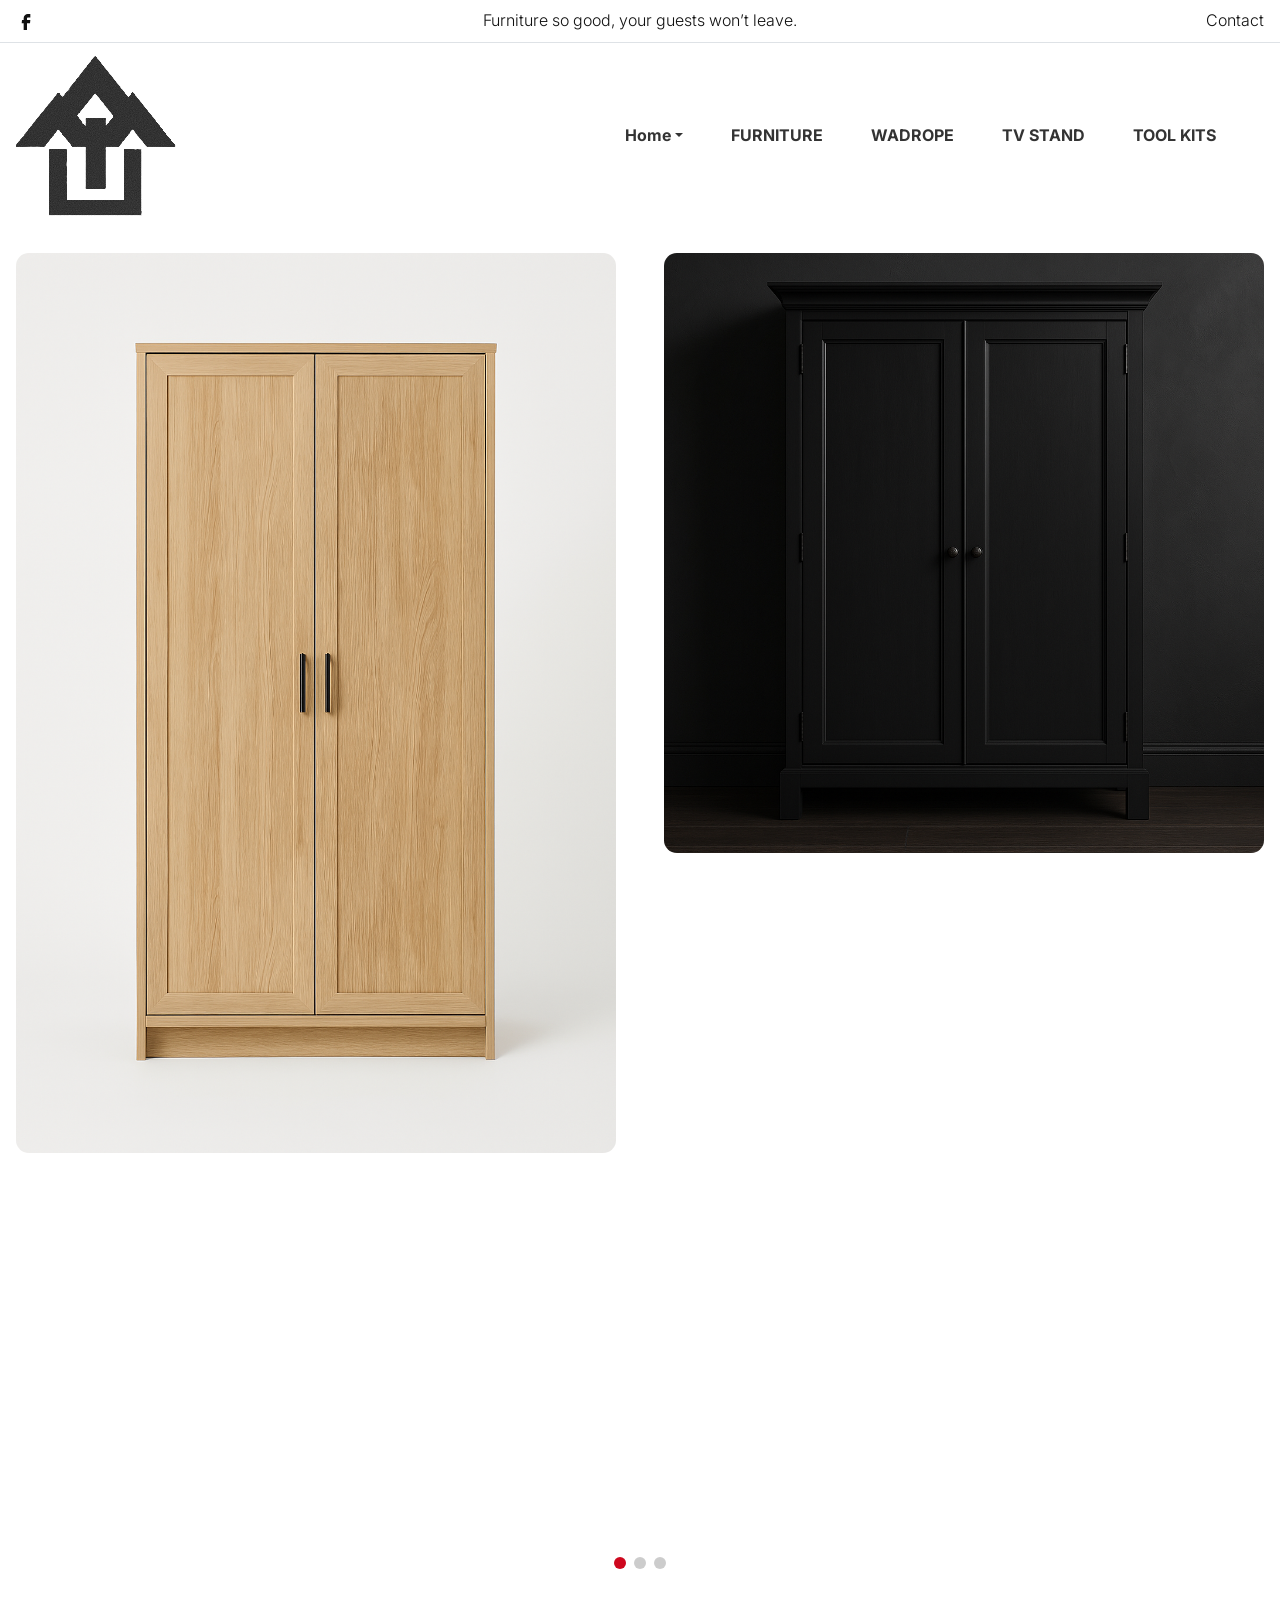
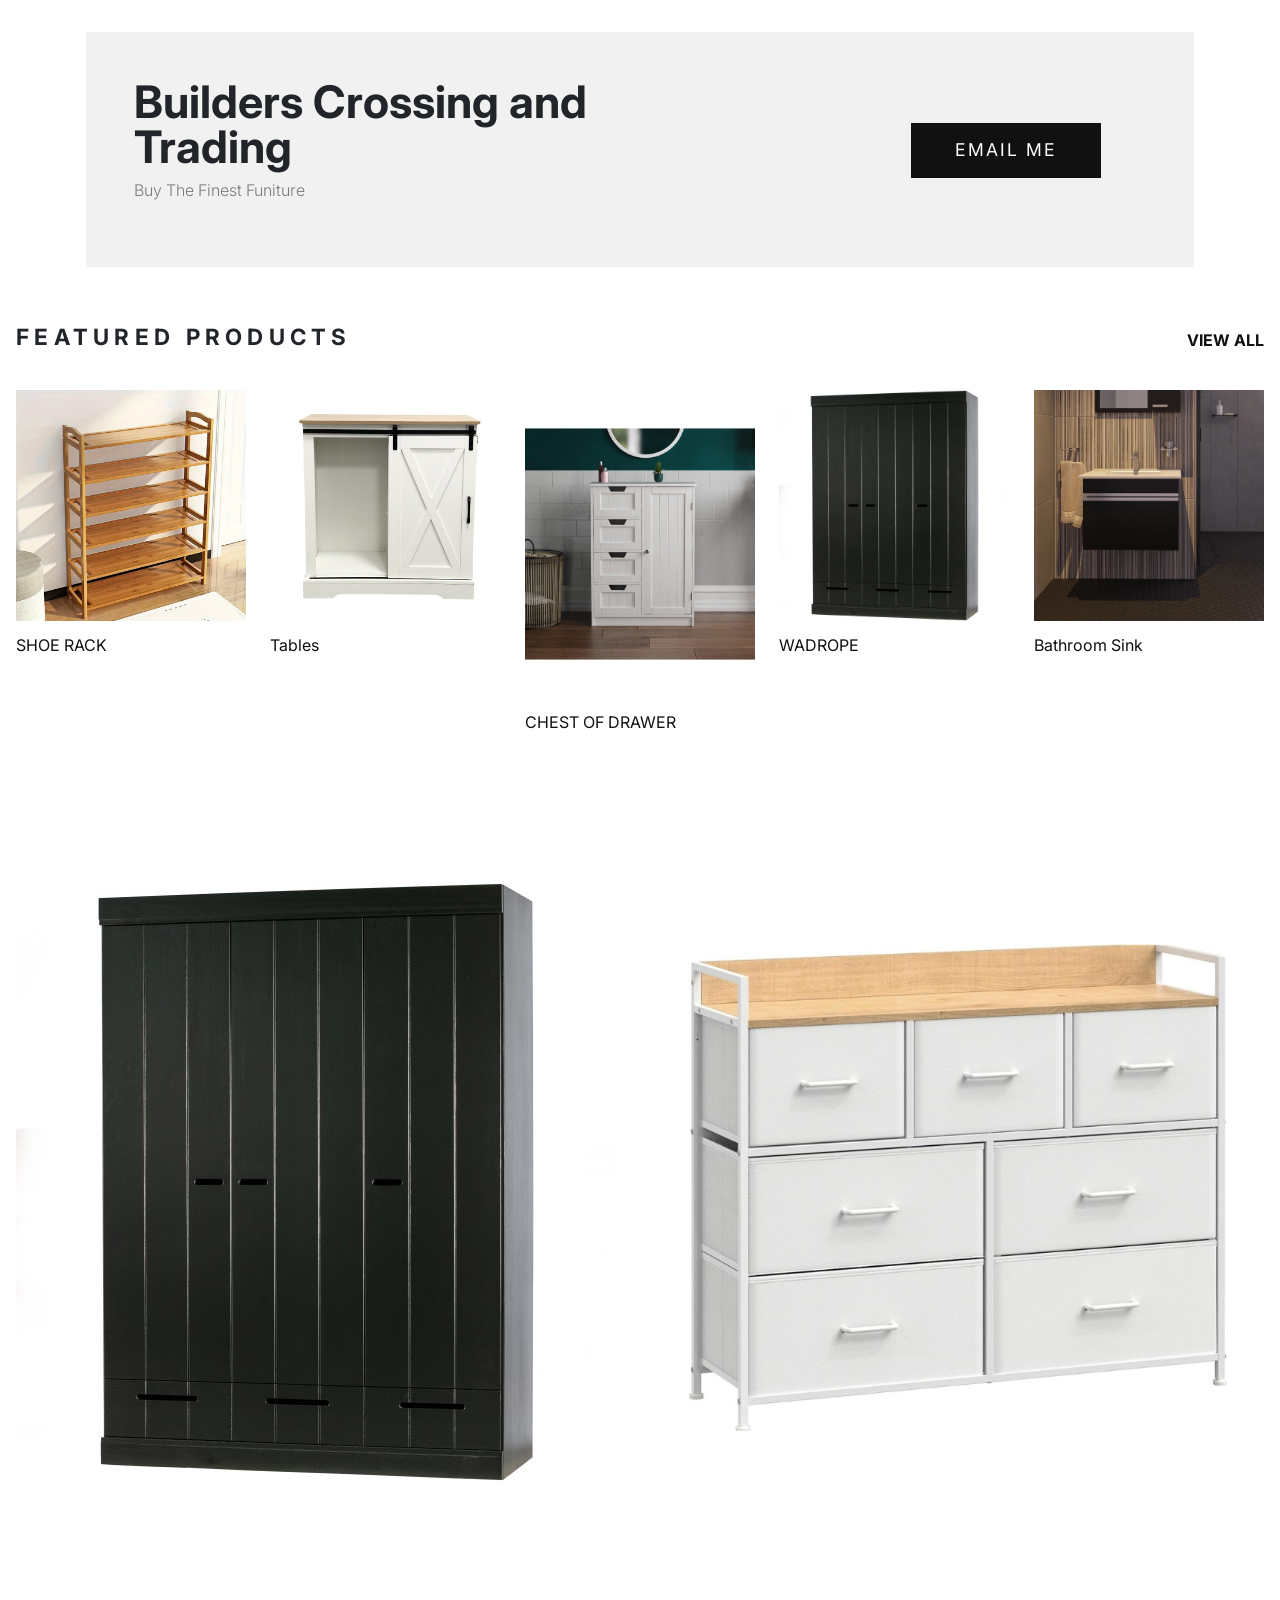
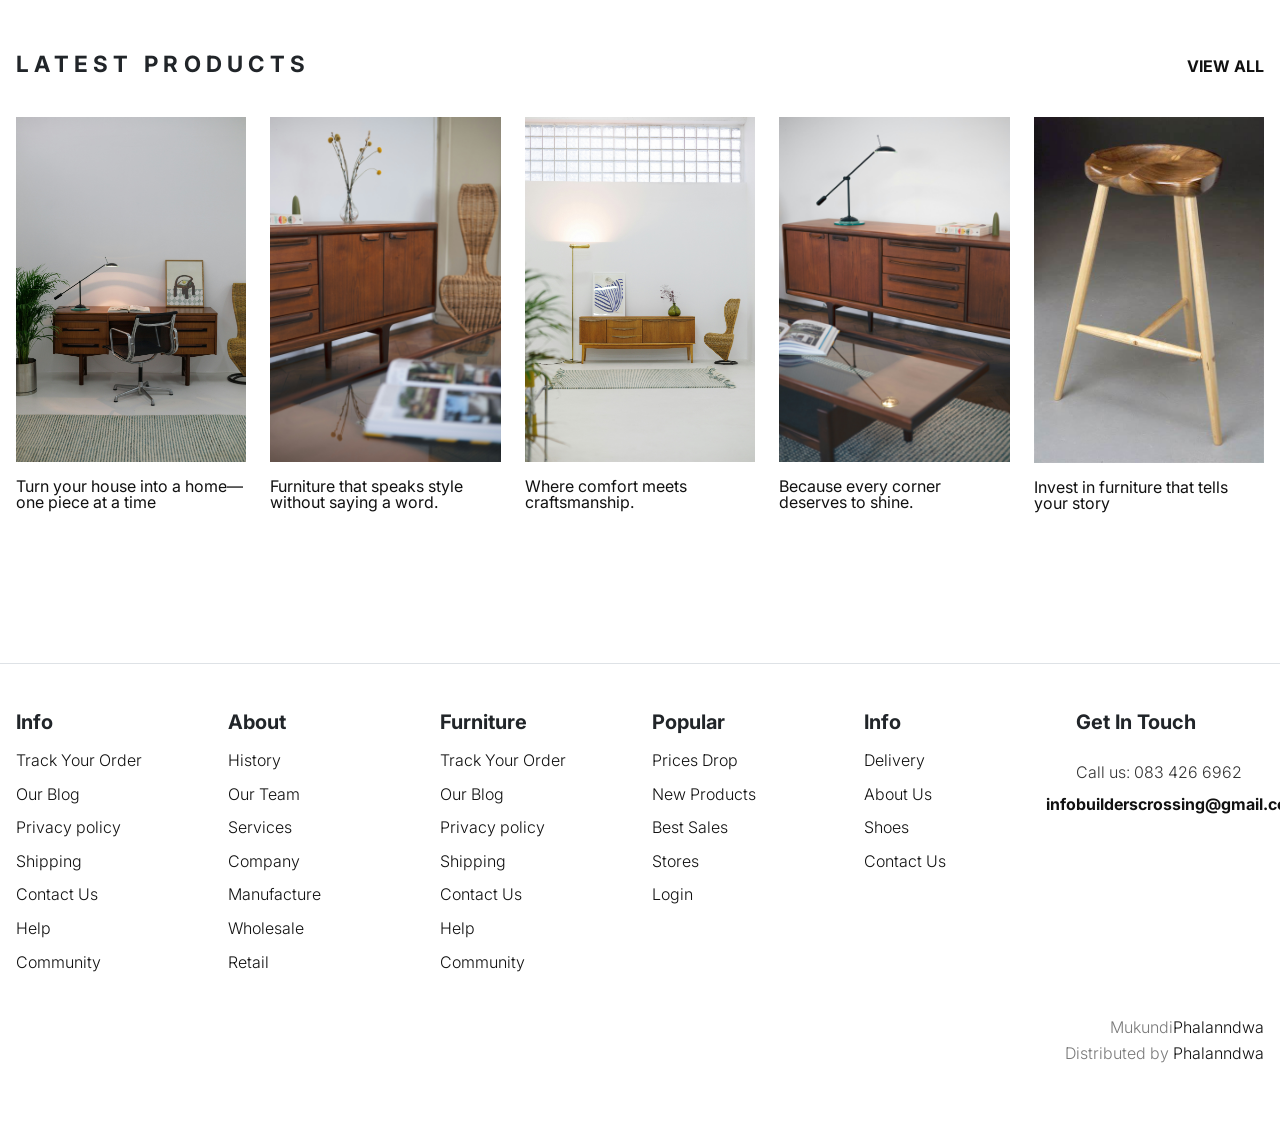
==== commit b46f0a3b: "Initial commit" ====
--- a/index.html
+++ b/index.html
@@ -159,7 +159,7 @@
             <div class="summary">
               <div class="summary-content fs-6">
                 <div class="product-header d-flex justify-content-between mt-4">
-                  <h3 class="display-7">Running Shoes For Men</h3>
+                  <h3 class="display-7">Tables</h3>
                   <div class="modal-close-btn">
                     <button type="button" class="btn-close" data-bs-dismiss="modal" aria-label="Close">
                     </button>
@@ -492,14 +492,7 @@
                 </div>
               </div>
               <div class="col-lg-12">
-                <div class="card d-flex flex-row align-items-end border-0 jarallax-keep-img">
-                  <img src="images/Funiture/ChatGPT Image Apr 1, 2025, 08_35_38 PM.png" alt="shoes" class="img-fluid jarallax-img">
-                  <div class="cart-concern p-3 m-3 p-lg-5 m-lg-5">
-                    <h2 class="card-title style-2 display-4 light">Fashion Shoes</h2>
-                    <a href="index.html"
-                      class="text-uppercase light mt-3 d-inline-block text-hover fw-bold light-border">Shop Now</a>
-                  </div>
-                </div>
+             
               </div>
             </div>
           </div>
@@ -621,7 +614,7 @@
               </div>
               <div class="card-detail d-flex justify-content-between align-items-center mt-3">
                 <h3 class="card-title fs-6 fw-normal m-0">
-                  <a href="index.html">Running shoes for men</a>
+                  <a href="index.html">Tables</a>
                 </h3>
    
               </div>
@@ -759,16 +752,7 @@
                 <img src="images/Funiture/urban-vintage-dJPEEXJq3ac-unsplash.jpg" alt="product-item" class="product-image img-fluid">
                 <div class="cart-concern position-absolute d-flex justify-content-center">
                   <div class="cart-button d-flex gap-2 justify-content-center align-items-center">
-                    <button type="button" class="btn btn-light" data-bs-toggle="modal" data-bs-target="#modallong">
-                      <svg class="shopping-carriage">
-                        <use xlink:href="#shopping-carriage"></use>
-                      </svg>
-                    </button>
-                    <button type="button" class="btn btn-light" data-bs-target="#modaltoggle" data-bs-toggle="modal">
-                      <svg class="quick-view">
-                        <use xlink:href="#quick-view"></use>
-                      </svg>
-                    </button>
+            
                   </div>
                 </div>
                 <!-- cart-concern -->
@@ -786,16 +770,7 @@
                 <img src="images/Funiture/urban-vintage-bapIXNPMWrM-unsplash.jpg" alt="product-item" class="product-image img-fluid">
                 <div class="cart-concern position-absolute d-flex justify-content-center">
                   <div class="cart-button d-flex gap-2 justify-content-center align-items-center">
-                    <button type="button" class="btn btn-light" data-bs-toggle="modal" data-bs-target="#modallong">
-                      <svg class="shopping-carriage">
-                        <use xlink:href="#shopping-carriage"></use>
-                      </svg>
-                    </button>
-                    <button type="button" class="btn btn-light" data-bs-target="#modaltoggle" data-bs-toggle="modal">
-                      <svg class="quick-view">
-                        <use xlink:href="#quick-view"></use>
-                      </svg>
-                    </button>
+                   
                   </div>
                 </div>
                 <!-- cart-concern -->
@@ -813,16 +788,7 @@
                 <img src="images/Funiture/urban-vintage-mp8XYHDmvOA-unsplash.jpg" alt="product-item" class="product-image img-fluid">
                 <div class="cart-concern position-absolute d-flex justify-content-center">
                   <div class="cart-button d-flex gap-2 justify-content-center align-items-center">
-                    <button type="button" class="btn btn-light" data-bs-toggle="modal" data-bs-target="#modallong">
-                      <svg class="shopping-carriage">
-                        <use xlink:href="#shopping-carriage"></use>
-                      </svg>
-                    </button>
-                    <button type="button" class="btn btn-light" data-bs-target="#modaltoggle" data-bs-toggle="modal">
-                      <svg class="quick-view">
-                        <use xlink:href="#quick-view"></use>
-                      </svg>
-                    </button>
+                  
                   </div>
                 </div>
                 <!-- cart-concern -->
@@ -841,16 +807,7 @@
                 <img src="images/Funiture/urban-vintage-Q0aEw-8ki-8-unsplash.jpg" alt="product-item" class="product-image img-fluid">
                 <div class="cart-concern position-absolute d-flex justify-content-center">
                   <div class="cart-button d-flex gap-2 justify-content-center align-items-center">
-                    <button type="button" class="btn btn-light" data-bs-toggle="modal" data-bs-target="#modallong">
-                      <svg class="shopping-carriage">
-                        <use xlink:href="#shopping-carriage"></use>
-                      </svg>
-                    </button>
-                    <button type="button" class="btn btn-light" data-bs-target="#modaltoggle" data-bs-toggle="modal">
-                      <svg class="quick-view">
-                        <use xlink:href="#quick-view"></use>
-                      </svg>
-                    </button>
+               
                   </div>
                 </div>
                 <!-- cart-concern -->
@@ -869,16 +826,7 @@
                 <img src="images/Funiture/stools.jpg" alt="product-item" class="product-image img-fluid">
                 <div class="cart-concern position-absolute d-flex justify-content-center">
                   <div class="cart-button d-flex gap-2 justify-content-center align-items-center">
-                    <button type="button" class="btn btn-light" data-bs-toggle="modal" data-bs-target="#modallong">
-                      <svg class="shopping-carriage">
-                        <use xlink:href="#shopping-carriage"></use>
-                      </svg>
-                    </button>
-                    <button type="button" class="btn btn-light" data-bs-target="#modaltoggle" data-bs-toggle="modal">
-                      <svg class="quick-view">
-                        <use xlink:href="#quick-view"></use>
-                      </svg>
-                    </button>
+                
                   </div>
                 </div>
                 <!-- cart-concern -->
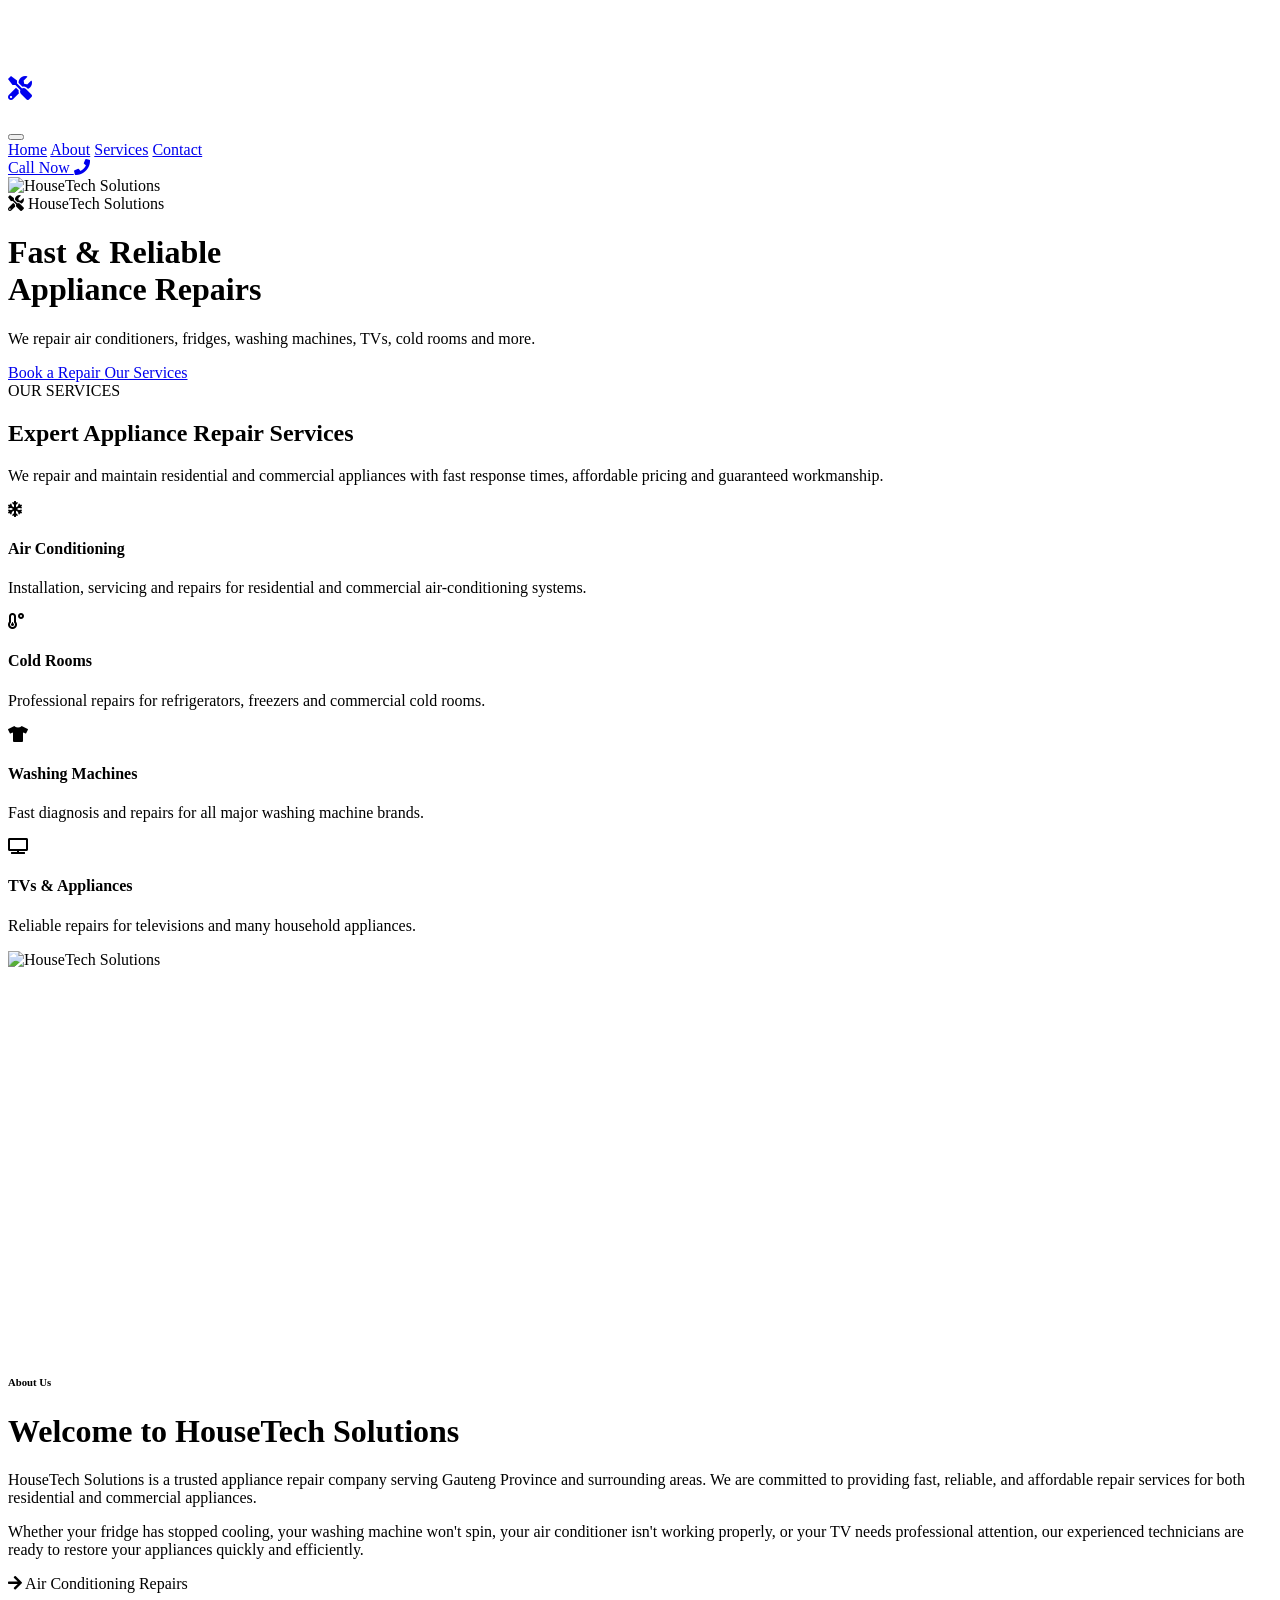
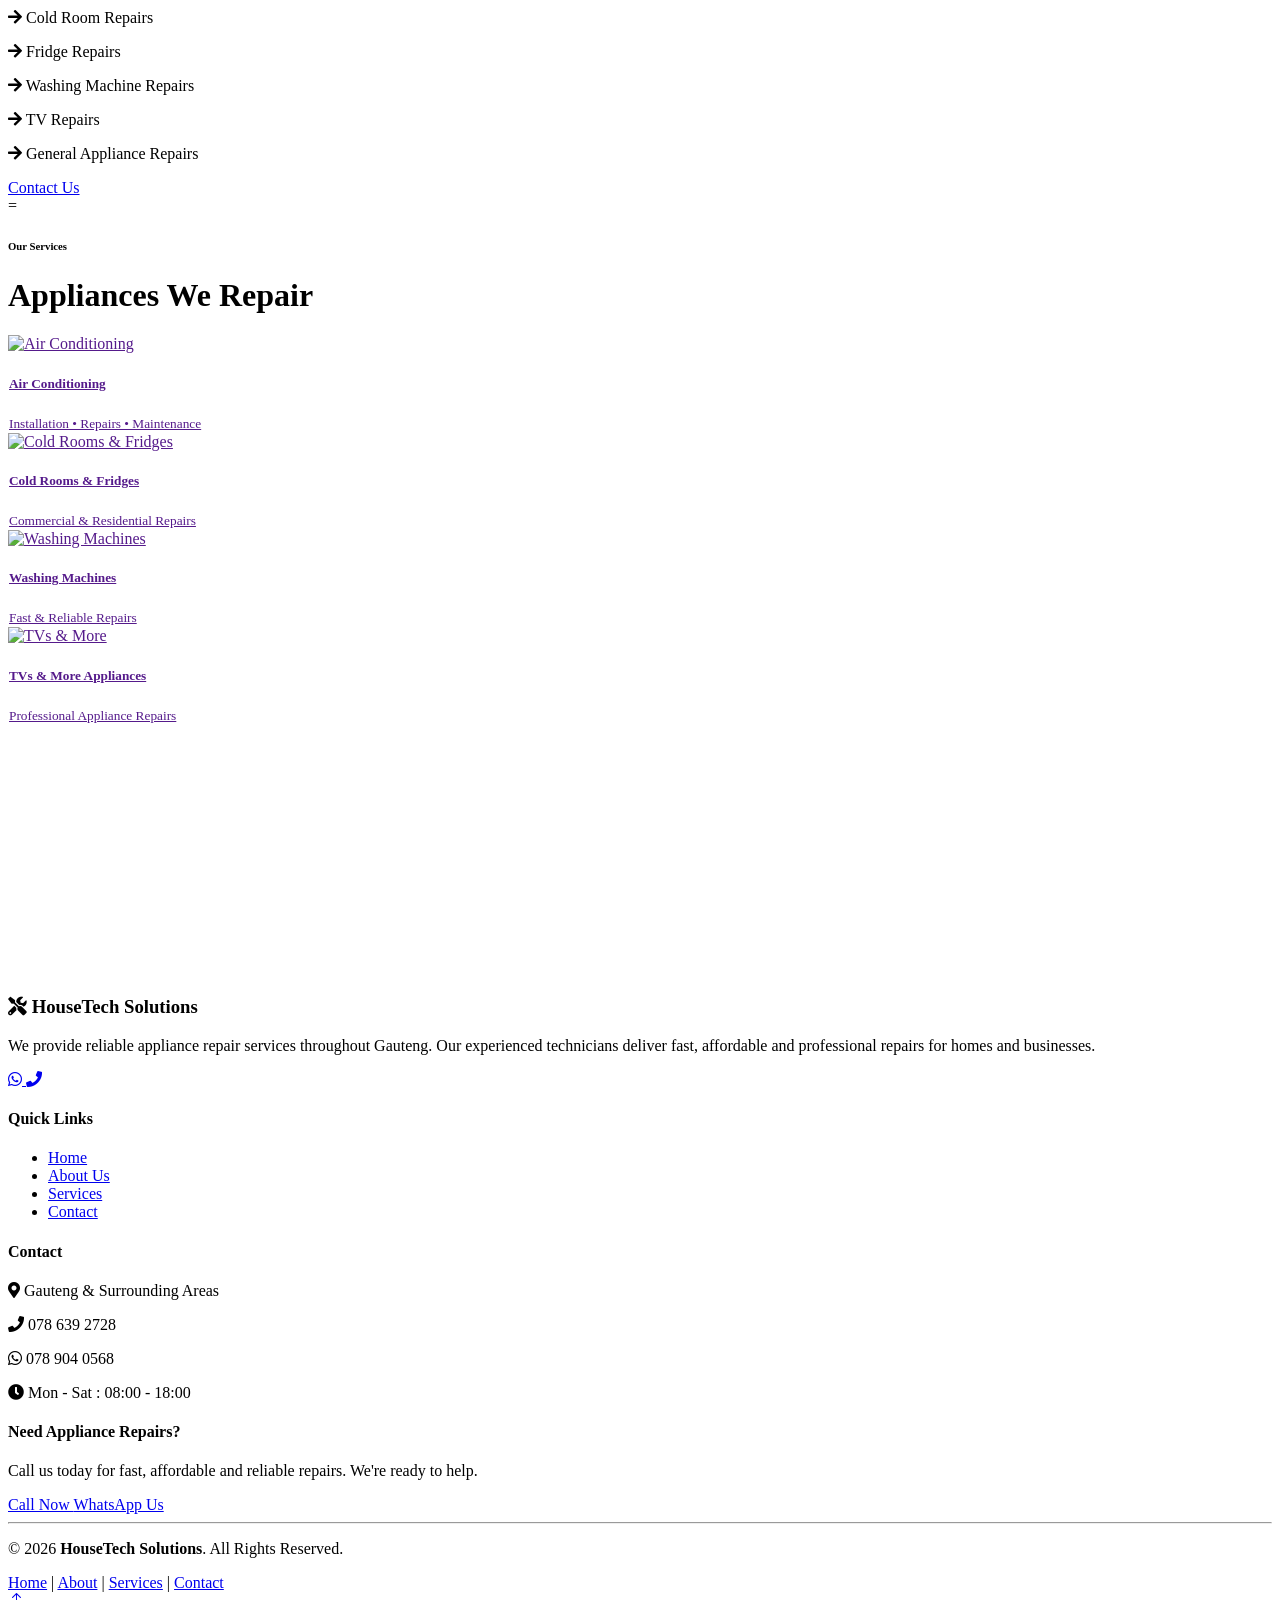
==== commit c8eb5778: "Add files via upload" ====
--- a/index.html
+++ b/index.html
@@ -2,1000 +2,559 @@
 <html lang="en">
 
 <head>
-  <title>Stylish - Shoes Online Store HTML Template</title>
-  <meta charset="utf-8">
-  <meta http-equiv="X-UA-Compatible" content="IE=edge">
-  <meta name="viewport" content="width=device-width, initial-scale=1.0">
-  <meta name="format-detection" content="telephone=no">
-  <meta name="apple-mobile-web-app-capable" content="yes">
-  <meta name="author" content="TemplatesJungle">
-  <meta name="keywords" content="Online Store">
-  <meta name="description" content="Stylish - Shoes Online Store HTML Template">
-
-  <link rel="stylesheet" href="css/vendor.css">
-  <link rel="stylesheet" type="text/css" href="style.css">
-
-  <link rel="preconnect" href="https://fonts.googleapis.com">
-  <link rel="preconnect" href="https://fonts.gstatic.com" crossorigin>
-  <link
-    href="https://fonts.googleapis.com/css2?family=Inter:wght@400;500;600;700;800;900&family=Playfair+Display:ital,wght@0,900;1,900&family=Source+Sans+Pro:wght@400;600;700;900&display=swap"
-    rel="stylesheet">
+    <meta charset="utf-8">
+    <title>eLEARNING - eLearning HTML Template</title>
+    <meta content="width=device-width, initial-scale=1.0" name="viewport">
+    <meta content="" name="keywords">
+    <meta content="" name="description">
+
+    <!-- Favicon -->
+    <link href="img/favicon.ico" rel="icon">
+
+    <!-- Google Web Fonts -->
+    <link rel="preconnect" href="https://fonts.googleapis.com">
+    <link rel="preconnect" href="https://fonts.gstatic.com" crossorigin>
+    <link href="https://fonts.googleapis.com/css2?family=Heebo:wght@400;500;600&family=Nunito:wght@600;700;800&display=swap" rel="stylesheet">
+
+    <!-- Icon Font Stylesheet -->
+    <link href="https://cdnjs.cloudflare.com/ajax/libs/font-awesome/5.10.0/css/all.min.css" rel="stylesheet">
+    <link href="https://cdn.jsdelivr.net/npm/bootstrap-icons@1.4.1/font/bootstrap-icons.css" rel="stylesheet">
+
+    <!-- Libraries Stylesheet -->
+    <link href="lib/animate/animate.min.css" rel="stylesheet">
+    <link href="lib/owlcarousel/assets/owl.carousel.min.css" rel="stylesheet">
+
+    <!-- Customized Bootstrap Stylesheet -->
+    <link href="css/bootstrap.min.css" rel="stylesheet">
+
+    <!-- Template Stylesheet -->
+    <link href="css/style.css" rel="stylesheet">
 </head>
 
 <body>
-  <svg xmlns="http://www.w3.org/2000/svg" style="display: none;">
-    <symbol xmlns="http://www.w3.org/2000/svg" id="shopping-carriage" viewBox="0 0 24 24" fill="none">
-      <path
-        d="M5 22H19C20.103 22 21 21.103 21 20V9C21 8.73478 20.8946 8.48043 20.7071 8.29289C20.5196 8.10536 20.2652 8 20 8H17V7C17 4.243 14.757 2 12 2C9.243 2 7 4.243 7 7V8H4C3.73478 8 3.48043 8.10536 3.29289 8.29289C3.10536 8.48043 3 8.73478 3 9V20C3 21.103 3.897 22 5 22ZM9 7C9 5.346 10.346 4 12 4C13.654 4 15 5.346 15 7V8H9V7ZM5 10H7V12H9V10H15V12H17V10H19L19.002 20H5V10Z"
-        fill="black" />
-    </symbol>
-    <symbol xmlns="http://www.w3.org/2000/svg" id="quick-view" viewBox="0 0 24 24">
-      <path fill="currentColor"
-        d="M10 18a7.952 7.952 0 0 0 4.897-1.688l4.396 4.396l1.414-1.414l-4.396-4.396A7.952 7.952 0 0 0 18 10c0-4.411-3.589-8-8-8s-8 3.589-8 8s3.589 8 8 8zm0-14c3.309 0 6 2.691 6 6s-2.691 6-6 6s-6-2.691-6-6s2.691-6 6-6z" />
-    </symbol>
-    <symbol xmlns="http://www.w3.org/2000/svg" id="shopping-cart" viewBox="0 0 24 24" fill="none">
-      <path
-        d="M21 4H2V6H4.3L7.582 15.025C7.79362 15.6029 8.1773 16.1021 8.68134 16.4552C9.18539 16.8083 9.78556 16.9985 10.401 17H19V15H10.401C9.982 15 9.604 14.735 9.461 14.342L8.973 13H18.246C19.136 13 19.926 12.402 20.169 11.549L21.962 5.275C22.0039 5.12615 22.0109 4.96962 21.9823 4.81763C21.9537 4.66565 21.8904 4.52234 21.7973 4.39889C21.7041 4.27544 21.5837 4.1752 21.4454 4.106C21.3071 4.0368 21.1546 4.00053 21 4ZM18.246 11H8.246L6.428 6H19.675L18.246 11Z"
-        fill="black" />
-      <path
-        d="M10.5 21C11.3284 21 12 20.3284 12 19.5C12 18.6716 11.3284 18 10.5 18C9.67157 18 9 18.6716 9 19.5C9 20.3284 9.67157 21 10.5 21Z"
-        fill="black" />
-      <path
-        d="M16.5 21C17.3284 21 18 20.3284 18 19.5C18 18.6716 17.3284 18 16.5 18C15.6716 18 15 18.6716 15 19.5C15 20.3284 15.6716 21 16.5 21Z"
-        fill="black" />
-    </symbol>
-    <symbol xmlns="http://www.w3.org/2000/svg" id="nav-icon" viewBox="0 0 16 16">
-      <path
-        d="M14 10.5a.5.5 0 0 0-.5-.5h-3a.5.5 0 0 0 0 1h3a.5.5 0 0 0 .5-.5zm0-3a.5.5 0 0 0-.5-.5h-7a.5.5 0 0 0 0 1h7a.5.5 0 0 0 .5-.5zm0-3a.5.5 0 0 0-.5-.5h-11a.5.5 0 0 0 0 1h11a.5.5 0 0 0 .5-.5z" />
-    </symbol>
-    <symbol xmlns="http://www.w3.org/2000/svg" id="close" viewBox="0 0 16 16">
-      <path
-        d="M2.146 2.854a.5.5 0 1 1 .708-.708L8 7.293l5.146-5.147a.5.5 0 0 1 .708.708L8.707 8l5.147 5.146a.5.5 0 0 1-.708.708L8 8.707l-5.146 5.147a.5.5 0 0 1-.708-.708L7.293 8 2.146 2.854Z" />
-    </symbol>
-    <symbol xmlns="http://www.w3.org/2000/svg" id="navbar-icon" viewBox="0 0 16 16">
-      <path
-        d="M14 10.5a.5.5 0 0 0-.5-.5h-3a.5.5 0 0 0 0 1h3a.5.5 0 0 0 .5-.5zm0-3a.5.5 0 0 0-.5-.5h-7a.5.5 0 0 0 0 1h7a.5.5 0 0 0 .5-.5zm0-3a.5.5 0 0 0-.5-.5h-11a.5.5 0 0 0 0 1h11a.5.5 0 0 0 .5-.5z" />
-    </symbol>
-    <symbol xmlns="http://www.w3.org/2000/svg" id="plus" viewBox="0 0 24 24">
-      <path fill="currentColor" d="M19 12.998h-6v6h-2v-6H5v-2h6v-6h2v6h6z" />
-    </symbol>
-    <symbol xmlns="http://www.w3.org/2000/svg" id="minus" viewBox="0 0 24 24">
-      <path fill="currentColor" d="M19 12.998H5v-2h14z" />
-    </symbol>
-    <symbol xmlns="http://www.w3.org/2000/svg" id="dropdown" viewBox="0 0 24 24">
-      <path fill="currentColor" d="m7 10l5 5l5-5H7Z" />
-    </symbol>
-    <symbol xmlns="http://www.w3.org/2000/svg" id="user" viewBox="0 0 24 24">
-      <path fill="currentColor"
-        d="M12 2a5 5 0 1 0 5 5a5 5 0 0 0-5-5zm0 8a3 3 0 1 1 3-3a3 3 0 0 1-3 3zm9 11v-1a7 7 0 0 0-7-7h-4a7 7 0 0 0-7 7v1h2v-1a5 5 0 0 1 5-5h4a5 5 0 0 1 5 5v1z" />
-    </symbol>
-    <symbol xmlns="http://www.w3.org/2000/svg" id="arrow-right" viewBox="0 0 24 24">
-      <path fill="currentColor"
-        d="M13.3 17.275q-.3-.3-.288-.725t.313-.725L16.15 13H5q-.425 0-.713-.288T4 12q0-.425.288-.713T5 11h11.15L13.3 8.15q-.3-.3-.3-.713t.3-.712q.3-.3.713-.3t.712.3L19.3 11.3q.15.15.213.325t.062.375q0 .2-.063.375t-.212.325l-4.6 4.6q-.275.275-.687.275t-.713-.3Z" />
-    </symbol>
-    <symbol xmlns="http://www.w3.org/2000/svg" id="facebook" viewBox="0 0 24 24">
-      <path fill="currentColor"
-        d="M9.198 21.5h4v-8.01h3.604l.396-3.98h-4V7.5a1 1 0 0 1 1-1h3v-4h-3a5 5 0 0 0-5 5v2.01h-2l-.396 3.98h2.396v8.01Z" />
-    </symbol>
-    <symbol xmlns="http://www.w3.org/2000/svg" id="twitter" viewBox="0 0 512 512">
-      <path fill="currentColor" d="M496 109.5a201.8 201.8 0 0 1-56.55 15.3a97.51 97.51 0 0 0 43.33-53.6a197.74 197.74 0 0 1-62.56 23.5A99.14 99.14 0 0 0 348.31 64c-54.42 0-98.46 43.4-98.46 96.9a93.21 93.21 0 0 0 2.54 22.1a280.7 280.7 0 0 1-203-101.3A95.69 95.69 0 0 0 36 130.4c0 33.6 17.53 63.3 44 80.7A97.5 97.5 0 0 1 35.22 199v1.2c0 47 34 86.1 79 95a100.76 100.76 0 0 1-25.94 3.4a94.38 94.38 0 0 1-18.51-1.8c12.51 38.5 48.92 66.5 92.05 67.3A199.59 199.59 0 0 1 39.5 405.6a203 203 0 0 1-23.5-1.4A278.68 278.68 0 0 0 166.74 448c181.36 0 280.44-147.7 280.44-275.8c0-4.2-.11-8.4-.31-12.5A198.48 198.48 0 0 0 496 109.5Z"/>
-    </symbol>
-    <symbol xmlns="http://www.w3.org/2000/svg" id="youtube" viewBox="0 0 32 32">
-      <path fill="currentColor"
-        d="M29.41 9.26a3.5 3.5 0 0 0-2.47-2.47C24.76 6.2 16 6.2 16 6.2s-8.76 0-10.94.59a3.5 3.5 0 0 0-2.47 2.47A36.13 36.13 0 0 0 2 16a36.13 36.13 0 0 0 .59 6.74a3.5 3.5 0 0 0 2.47 2.47c2.18.59 10.94.59 10.94.59s8.76 0 10.94-.59a3.5 3.5 0 0 0 2.47-2.47A36.13 36.13 0 0 0 30 16a36.13 36.13 0 0 0-.59-6.74ZM13.2 20.2v-8.4l7.27 4.2Z" />
-    </symbol>
-    <symbol xmlns="http://www.w3.org/2000/svg" id="instagram" viewBox="0 0 256 256">
-      <path fill="currentColor"
-        d="M128 80a48 48 0 1 0 48 48a48.05 48.05 0 0 0-48-48Zm0 80a32 32 0 1 1 32-32a32 32 0 0 1-32 32Zm48-136H80a56.06 56.06 0 0 0-56 56v96a56.06 56.06 0 0 0 56 56h96a56.06 56.06 0 0 0 56-56V80a56.06 56.06 0 0 0-56-56Zm40 152a40 40 0 0 1-40 40H80a40 40 0 0 1-40-40V80a40 40 0 0 1 40-40h96a40 40 0 0 1 40 40ZM192 76a12 12 0 1 1-12-12a12 12 0 0 1 12 12Z" />
-    </symbol>
-    <symbol xmlns="http://www.w3.org/2000/svg" id="pinterest" viewBox="0 0 24 24">
-      <path fill="currentColor"
-        d="M9.04 21.54c.96.29 1.93.46 2.96.46a10 10 0 0 0 10-10A10 10 0 0 0 12 2A10 10 0 0 0 2 12c0 4.25 2.67 7.9 6.44 9.34c-.09-.78-.18-2.07 0-2.96l1.15-4.94s-.29-.58-.29-1.5c0-1.38.86-2.41 1.84-2.41c.86 0 1.26.63 1.26 1.44c0 .86-.57 2.09-.86 3.27c-.17.98.52 1.84 1.52 1.84c1.78 0 3.16-1.9 3.16-4.58c0-2.4-1.72-4.04-4.19-4.04c-2.82 0-4.48 2.1-4.48 4.31c0 .86.28 1.73.74 2.3c.09.06.09.14.06.29l-.29 1.09c0 .17-.11.23-.28.11c-1.28-.56-2.02-2.38-2.02-3.85c0-3.16 2.24-6.03 6.56-6.03c3.44 0 6.12 2.47 6.12 5.75c0 3.44-2.13 6.2-5.18 6.2c-.97 0-1.92-.52-2.26-1.13l-.67 2.37c-.23.86-.86 2.01-1.29 2.7v-.03Z" />
-    </symbol>
-    <symbol xmlns="http://www.w3.org/2000/svg" id="search" viewBox="0 0 24 24">
-      <path fill="currentColor"
-        d="M10 18a7.952 7.952 0 0 0 4.897-1.688l4.396 4.396l1.414-1.414l-4.396-4.396A7.952 7.952 0 0 0 18 10c0-4.411-3.589-8-8-8s-8 3.589-8 8s3.589 8 8 8zm0-14c3.309 0 6 2.691 6 6s-2.691 6-6 6s-6-2.691-6-6s2.691-6 6-6z" />
-    </symbol>
-  </svg>
-  <!-- Loader 4 -->
-
-  <div class="preloader" style="position: fixed;top:0;left:0;width: 100%;height: 100%;background-color: #fff;display: flex;align-items: center;justify-content: center;z-index: 9999;">
-    <svg version="1.1" id="L4" width="100" height="100" xmlns="http://www.w3.org/2000/svg" xmlns:xlink="http://www.w3.org/1999/xlink" x="0px" y="0px"
-    viewBox="0 0 50 100" enable-background="new 0 0 0 0" xml:space="preserve">
-    <circle fill="#111" stroke="none" cx="6" cy="50" r="6">
-      <animate
-        attributeName="opacity"
-        dur="1s"
-        values="0;1;0"
-        repeatCount="indefinite"
-        begin="0.1"/>    
-    </circle>
-    <circle fill="#111" stroke="none" cx="26" cy="50" r="6">
-      <animate
-        attributeName="opacity"
-        dur="1s"
-        values="0;1;0"
-        repeatCount="indefinite" 
-        begin="0.2"/>       
-    </circle>
-    <circle fill="#111" stroke="none" cx="46" cy="50" r="6">
-      <animate
-        attributeName="opacity"
-        dur="1s"
-        values="0;1;0"
-        repeatCount="indefinite" 
-        begin="0.3"/>     
-    </circle>
-    </svg>
-  </div>
-
-  <div class="search-box bg-dark position-relative">
-    <div class="search-wrap">
-      <div class="close-button">
-        <svg class="close" style="fill: white;">
-          <use xlink:href="#close"></use>
-        </svg>
-      </div>
-      <form id="search-form" class="text-lg-center text-md-left pt-3" action="index.html" method="get">
-        <input type="text" class="search-input" placeholder="Search...">
-        <svg class="search">
-          <use xlink:href="#search"></use>
-        </svg>
-      </form>
-    </div>
-  </div>
-
-  <!-- quick view -->
-  <div class="modal fade" id="modaltoggle" aria-hidden="true" tabindex="-1">
-    <div class="modal-dialog modal-fullscreen-md-down modal-md modal-dialog-centered">
-      <div class="modal-content">
-        <div class="modal-body">
-          <div class="col-lg-12 col-md-12 me-3">
-            <div class="image-holder">
-              <img src="images/summary-item1.jpg" alt="Shoes">
-            </div>
-          </div>
-          <div class="col-lg-12 col-md-12">
-            <div class="summary">
-              <div class="summary-content fs-6">
-                <div class="product-header d-flex justify-content-between mt-4">
-                  <h3 class="display-7">Tables</h3>
-                  <div class="modal-close-btn">
-                    <button type="button" class="btn-close" data-bs-dismiss="modal" aria-label="Close">
-                    </button>
-                  </div>
-                </div>
-                <span class="product-price fs-3">$99</span>
-                <div class="product-details">
-                  <p class="fs-7">Buy good shoes and a good mattress, because when you're not in one you're in the
-                    other. With four pairs of shoes, I can travel the world.</p>
-                </div>
-                <ul class="select">
-                  <li>
-                    <strong>Colour Shown:</strong> Red, White, Black
-                  </li>
-                  <li>
-                    <strong>Style:</strong> SM3018-100
-                  </li>
+<!-- Spinner Start -->
+<div id="spinner" class="show bg-white position-fixed translate-middle w-100 vh-100 top-50 start-50 d-flex align-items-center justify-content-center">
+    <div class="spinner-border text-primary" style="width: 3rem; height: 3rem;" role="status">
+        <span class="sr-only">Loading...</span>
+    </div>
+</div>
+<!-- Spinner End -->
+
+
+<!-- Navbar Start -->
+<nav class="navbar navbar-expand-lg navbar-light bg-white fixed-top shadow">
+    <a href="index.html" class="navbar-brand d-flex align-items-center px-4 px-lg-5">
+        <h2 class="m-0 text-primary">
+            <i class="fa fa-tools me-3"></i>
+        </h2>
+    </a>
+
+    <button type="button" class="navbar-toggler me-4" data-bs-toggle="collapse" data-bs-target="#navbarCollapse">
+        <span class="navbar-toggler-icon"></span>
+    </button>
+
+    <div class="collapse navbar-collapse" id="navbarCollapse">
+        <div class="navbar-nav ms-auto p-4 p-lg-0">
+            <a href="index.html" class="nav-item nav-link active">Home</a>
+            <a href="about.html" class="nav-item nav-link">About</a>
+            <a href="services.html" class="nav-item nav-link">Services</a>
+            <a href="contact.html" class="nav-item nav-link">Contact</a>
+        </div>
+
+        <a href="tel:0786392728" class="btn btn-primary py-4 px-lg-5 d-none d-lg-block">
+            Call Now
+            <i class="fa fa-phone ms-3"></i>
+        </a>
+    </div>
+</nav>
+<!-- Navbar End -->
+
+
+<div class="owl-carousel-item position-relative">
+
+    <img class="img-fluid hero-bg"
+         src="img/gfg.webp"
+         alt="HouseTech Solutions">
+
+    <div class="hero-overlay">
+
+        <div class="container">
+
+            <div class="row align-items-center">
+
+                <div class="col-lg-6">
+
+                    <span class="hero-tag">
+                        <i class="fas fa-tools"></i>
+                        HouseTech Solutions
+                    </span>
+
+                    <h1>
+                        Fast & Reliable
+                        <br>
+                        Appliance Repairs
+                    </h1>
+
+                    <p>
+                        We repair air conditioners,
+                        fridges, washing machines,
+                        TVs, cold rooms and more.
+                    </p>
+
+                    <div class="hero-buttons">
+
+                        <a href="contact.html"
+                           class="btn hero-btn">
+                            Book a Repair
+                        </a>
+
+                        <a href="services.html"
+                           class="btn hero-btn-outline">
+                            Our Services
+                        </a>
+
+                    </div>
+
+                </div>
+
+            </div>
+
+        </div>
+
+    </div>
+
+</div>
+<!-- Hero End -->
+            </div>
+        </div>
+<!-- Services Start -->
+<section class="services-section py-5">
+
+    <div class="container">
+
+        <div class="text-center mb-5">
+
+            <span class="section-tag">
+                OUR SERVICES
+            </span>
+
+            <h2 class="section-title">
+                Expert Appliance Repair Services
+            </h2>
+
+            <p class="section-description">
+                We repair and maintain residential and commercial appliances with
+                fast response times, affordable pricing and guaranteed workmanship.
+            </p>
+
+        </div>
+
+        <div class="row g-4">
+
+            <!-- Service 1 -->
+            <div class="col-lg-3 col-md-6">
+
+                <div class="service-card">
+
+                    <div class="service-icon">
+                        <i class="fa fa-snowflake"></i>
+                    </div>
+
+                    <h4>Air Conditioning</h4>
+
+                    <p>
+                        Installation, servicing and repairs for residential
+                        and commercial air-conditioning systems.
+                    </p>
+
+                </div>
+
+            </div>
+
+            <!-- Service 2 -->
+
+            <div class="col-lg-3 col-md-6">
+
+                <div class="service-card">
+
+                    <div class="service-icon">
+                        <i class="fa fa-temperature-low"></i>
+                    </div>
+
+                    <h4>Cold Rooms</h4>
+
+                    <p>
+                        Professional repairs for refrigerators,
+                        freezers and commercial cold rooms.
+                    </p>
+
+                </div>
+
+            </div>
+
+            <!-- Service 3 -->
+
+            <div class="col-lg-3 col-md-6">
+
+                <div class="service-card">
+
+                    <div class="service-icon">
+                        <i class="fa fa-tshirt"></i>
+                    </div>
+
+                    <h4>Washing Machines</h4>
+
+                    <p>
+                        Fast diagnosis and repairs for all
+                        major washing machine brands.
+                    </p>
+
+                </div>
+
+            </div>
+
+            <!-- Service 4 -->
+
+            <div class="col-lg-3 col-md-6">
+
+                <div class="service-card">
+
+                    <div class="service-icon">
+                        <i class="fa fa-tv"></i>
+                    </div>
+
+                    <h4>TVs & Appliances</h4>
+
+                    <p>
+                        Reliable repairs for televisions
+                        and many household appliances.
+                    </p>
+
+                </div>
+
+            </div>
+
+        </div>
+
+    </div>
+
+</section>
+<!-- About Start -->
+<div class="container-xxl py-5">
+    <div class="container">
+        <div class="row g-5">
+
+            <div class="col-lg-6 wow fadeInUp" data-wow-delay="0.1s" style="min-height: 400px;">
+                <div class="position-relative h-100">
+                    <img class="img-fluid position-absolute w-100 h-100"
+                        src="img/fff.webp"
+                        alt="HouseTech Solutions"
+                        style="object-fit: cover;">
+                </div>
+            </div>
+
+            <div class="col-lg-6 wow fadeInUp" data-wow-delay="0.3s">
+
+                <h6 class="section-title bg-white text-start text-primary pe-3">
+                    About Us
+                </h6>
+
+                <h1 class="mb-4">
+                    Welcome to HouseTech Solutions
+                </h1>
+
+                <p class="mb-4">
+                    HouseTech Solutions is a trusted appliance repair company serving
+                    Gauteng Province and surrounding areas. We are committed to providing
+                    fast, reliable, and affordable repair services for both residential
+                    and commercial appliances.
+                </p>
+
+                <p class="mb-4">
+                    Whether your fridge has stopped cooling, your washing machine won't
+                    spin, your air conditioner isn't working properly, or your TV needs
+                    professional attention, our experienced technicians are ready to
+                    restore your appliances quickly and efficiently.
+                </p>
+
+                <div class="row gy-2 gx-4 mb-4">
+
+                    <div class="col-sm-6">
+                        <p class="mb-0">
+                            <i class="fa fa-arrow-right text-primary me-2"></i>
+                            Air Conditioning Repairs
+                        </p>
+                    </div>
+
+                    <div class="col-sm-6">
+                        <p class="mb-0">
+                            <i class="fa fa-arrow-right text-primary me-2"></i>
+                            Cold Room Repairs
+                        </p>
+                    </div>
+
+                    <div class="col-sm-6">
+                        <p class="mb-0">
+                            <i class="fa fa-arrow-right text-primary me-2"></i>
+                            Fridge Repairs
+                        </p>
+                    </div>
+
+                    <div class="col-sm-6">
+                        <p class="mb-0">
+                            <i class="fa fa-arrow-right text-primary me-2"></i>
+                            Washing Machine Repairs
+                        </p>
+                    </div>
+
+                    <div class="col-sm-6">
+                        <p class="mb-0">
+                            <i class="fa fa-arrow-right text-primary me-2"></i>
+                            TV Repairs
+                        </p>
+                    </div>
+
+                    <div class="col-sm-6">
+                        <p class="mb-0">
+                            <i class="fa fa-arrow-right text-primary me-2"></i>
+                            General Appliance Repairs
+                        </p>
+                    </div>
+
+                </div>
+
+                <a class="btn btn-primary py-3 px-5 mt-2" href="contact.html">
+                    Contact Us
+                </a>
+
+            </div>
+
+        </div>
+    </div>
+</div>
+<!-- About End -->
+=<!-- Categories Start -->
+<div class="container-xxl py-5 category">
+    <div class="container">
+        <div class="text-center wow fadeInUp" data-wow-delay="0.1s">
+            <h6 class="section-title bg-white text-center text-primary px-3">Our Services</h6>
+            <h1 class="mb-5">Appliances We Repair</h1>
+        </div>
+
+        <div class="row g-3">
+
+            <div class="col-lg-7 col-md-6">
+                <div class="row g-3">
+
+                    <div class="col-lg-12 col-md-12 wow zoomIn" data-wow-delay="0.1s">
+                        <a class="position-relative d-block overflow-hidden" href="">
+                            <img class="img-fluid" src="img/xxc.webp" alt="Air Conditioning">
+                            <div class="bg-white text-center position-absolute bottom-0 end-0 py-2 px-3" style="margin: 1px;">
+                                <h5 class="m-0">Air Conditioning</h5>
+                                <small class="text-primary">Installation • Repairs • Maintenance</small>
+                            </div>
+                        </a>
+                    </div>
+
+                    <div class="col-lg-6 col-md-12 wow zoomIn" data-wow-delay="0.3s">
+                        <a class="position-relative d-block overflow-hidden" href="">
+                            <img class="img-fluid" src="img/dfdff.webp" alt="Cold Rooms & Fridges">
+                            <div class="bg-white text-center position-absolute bottom-0 end-0 py-2 px-3" style="margin: 1px;">
+                                <h5 class="m-0">Cold Rooms & Fridges</h5>
+                                <small class="text-primary">Commercial & Residential Repairs</small>
+                            </div>
+                        </a>
+                    </div>
+
+                    <div class="col-lg-6 col-md-12 wow zoomIn" data-wow-delay="0.5s">
+                        <a class="position-relative d-block overflow-hidden" href="">
+                            <img class="img-fluid" src="img/iui.webp" alt="Washing Machines">
+                            <div class="bg-white text-center position-absolute bottom-0 end-0 py-2 px-3" style="margin: 1px;">
+                                <h5 class="m-0">Washing Machines</h5>
+                                <small class="text-primary">Fast & Reliable Repairs</small>
+                            </div>
+                        </a>
+                    </div>
+
+                </div>
+            </div>
+
+            <div class="col-lg-5 col-md-6 wow zoomIn" data-wow-delay="0.7s" style="min-height: 350px;">
+                <a class="position-relative d-block h-100 overflow-hidden" href="">
+                    <img class="img-fluid position-absolute w-100 h-100" src="img/ccg.jpg" alt="TVs & More" style="object-fit: cover;">
+                    <div class="bg-white text-center position-absolute bottom-0 end-0 py-2 px-3" style="margin: 1px;">
+                        <h5 class="m-0">TVs & More Appliances</h5>
+                        <small class="text-primary">Professional Appliance Repairs</small>
+                    </div>
+                </a>
+            </div>
+
+        </div>
+    </div>
+</div>
+<!-- Categories End -->
+
+<!-- Footer Start -->
+<footer class="footer">
+
+    <div class="container">
+
+        <div class="row gy-5">
+
+            <!-- Company -->
+            <div class="col-lg-4 col-md-6">
+
+                <h3 class="footer-title">
+                    <i class="fa fa-tools me-2"></i>
+                    HouseTech Solutions
+                </h3>
+
+                <p class="footer-text">
+                    We provide reliable appliance repair services throughout
+                    Gauteng. Our experienced technicians deliver fast,
+                    affordable and professional repairs for homes and
+                    businesses.
+                </p>
+
+                <div class="footer-social">
+
+                    <a href="https://wa.me/27789040568">
+                        <i class="fab fa-whatsapp"></i>
+                    </a>
+
+                    <a href="tel:0786392728">
+                        <i class="fa fa-phone"></i>
+                    </a>
+
+                </div>
+
+            </div>
+
+            <!-- Quick Links -->
+            <div class="col-lg-2 col-md-6">
+
+                <h4 class="footer-heading">
+                    Quick Links
+                </h4>
+
+                <ul class="footer-links">
+
+                    <li><a href="index.html">Home</a></li>
+
+                    <li><a href="about.html">About Us</a></li>
+
+                    <li><a href="services.html">Services</a></li>
+
+                    <li><a href="contact.html">Contact</a></li>
+
                 </ul>
-                <div class="variations-form shopify-cart">
-                  <div class="row">
-                    <div class="col-md-6">
-                      <div class="quantity d-flex pb-4">
-                        <div
-                          class="qty-number align-top qty-number-plus d-flex justify-content-center align-items-center text-center">
-                          <span class="increase-qty plus">
-                            <svg class="plus">
-                              <use xlink:href="#plus"></use>
-                            </svg>
-                          </span>
-                        </div>
-                        <input type="number" id="quantity_001" class="input-text text-center" step="1" min="1" name="quantity" value="1" title="Qty">
-                        <div
-                          class="qty-number qty-number-minus d-flex justify-content-center align-items-center text-center">
-                          <span class="increase-qty minus">
-                            <svg class="minus">
-                              <use xlink:href="#minus"></use>
-                            </svg>
-                          </span>
-                        </div>
-                      </div>
-                    </div>
-                    <div class="col-md-6">
-                      <a rel="nofollow" data-no-instant="" href="#" class="out-stock button">Out of stock</a>
-                      <button type="submit" class="btn btn-medium btn-black hvr-sweep-to-right">Add to cart</button>
-                    </div>
-                  </div>
-                </div>
-                <!-- variations-form -->
-                <div class="categories d-flex flex-wrap pt-3">
-                  <strong class="pe-2">Categories:</strong>
-                  <a href="#" title="categories">Clothing,</a>
-                  <a href="#" title="categories">Men's Clothes,</a>
-                  <a href="#" title="categories">Tops & T-Shirts</a>
-                </div>
-              </div>
-            </div>
-          </div>
-        </div>
-      </div>
-    </div>
-  </div>
-  <!-- / quick view -->
-
-  <div class="modal fade" id="modallong" tabindex="-1" aria-modal="true" role="dialog">
-    <div class="modal-dialog modal-fullscreen-md-down modal-md modal-dialog-centered">
-      <div class="modal-content">
-        <div class="modal-header">
-          <h2 class="modal-title fs-5">Cart</h2>
-          <button type="button" class="btn-close" data-bs-dismiss="modal" aria-label="Close"></button>
-        </div>
-        <div class="modal-body">
-          <div class="shopping-cart">
-            <div class="shopping-cart-content">
-              <div class="mini-cart cart-list p-0 mt-3">
-                <div class="mini-cart-item d-flex border-bottom pb-3">
-                  <div class="col-lg-2 col-md-3 col-sm-2 me-4">
-                    <a href="#" title="product-image">
-                      <img src="images/single-product-thumb1.jpg" class="img-fluid" alt="single-product-item">
-                    </a>
-                  </div>
-                  <div class="col-lg-9 col-md-8 col-sm-8">
-                    <div class="product-header d-flex justify-content-between align-items-center mb-3">
-                      <h4 class="product-title fs-6 me-5">Sport Shoes For Men</h4>
-                      <a href="" class="remove" aria-label="Remove this item" data-product_id="11913"
-                        data-cart_item_key="abc" data-product_sku="">
-                        <svg class="close">
-                          <use xlink:href="#close"></use>
-                        </svg>
-                      </a>
-                    </div>
-                    <div class="quantity-price d-flex justify-content-between align-items-center">
-                      <div class="input-group product-qty">
-                        <button type="button"
-                          class="quantity-left-minus btn btn-light rounded-0 rounded-start btn-number"
-                          data-type="minus">
-                          <svg width="16" height="16">
-                            <use xlink:href="#minus"></use>
-                          </svg>
-                        </button>
-                        <input type="text" name="quantity" class="form-control input-number quantity" value="1">
-                        <button type="button" class="quantity-right-plus btn btn-light rounded-0 rounded-end btn-number"
-                          data-type="plus">
-                          <svg width="16" height="16">
-                            <use xlink:href="#plus"></use>
-                          </svg>
-                        </button>
-                      </div>
-                      <div class="price-code">
-                        <span class="product-price fs-6">$99</span>
-                      </div>
-                    </div>
-                    <!-- quantity-price -->
-                  </div>
-                </div>
-              </div>
-              <div class="mini-cart cart-list p-0 mt-3">
-                <div class="mini-cart-item d-flex border-bottom pb-3">
-                  <div class="col-lg-2 col-md-3 col-sm-2 me-4">
-                    <a href="#" title="product-image">
-                      <img src="images/single-product-thumb2.jpg" class="img-fluid" alt="single-product-item">
-                    </a>
-                  </div>
-                  <div class="col-lg-9 col-md-8 col-sm-8">
-                    <div class="product-header d-flex justify-content-between align-items-center mb-3">
-                      <h4 class="product-title fs-6 me-5">Brand Shoes For Men</h4>
-                      <a href="" class="remove" aria-label="Remove this item" data-product_id="11913"
-                        data-cart_item_key="abc" data-product_sku="">
-                        <svg class="close">
-                          <use xlink:href="#close"></use>
-                        </svg>
-                      </a>
-                    </div>
-                    <div class="quantity-price d-flex justify-content-between align-items-center">
-                      <div class="input-group product-qty">
-                        <button type="button"
-                          class="quantity-left-minus btn btn-light rounded-0 rounded-start btn-number"
-                          data-type="minus">
-                          <svg width="16" height="16">
-                            <use xlink:href="#minus"></use>
-                          </svg>
-                        </button>
-                        <input type="text" name="quantity" class="form-control input-number quantity" value="1">
-                        <button type="button" class="quantity-right-plus btn btn-light rounded-0 rounded-end btn-number"
-                          data-type="plus">
-                          <svg width="16" height="16">
-                            <use xlink:href="#plus"></use>
-                          </svg>
-                        </button>
-                      </div>
-                      <div class="price-code">
-                        <span class="product-price fs-6">$99</span>
-                      </div>
-                    </div>
-                    <!-- quantity-price -->
-                  </div>
-                </div>
-              </div>
-              <!-- cart-list -->
-              <div class="mini-cart-total d-flex justify-content-between py-4">
-                <span class="fs-6">Subtotal:</span>
-                <span class="special-price-code">
-                  <span class="price-amount amount fs-6" style="opacity: 1;">
-                    <bdi>
-                      <span class="price-currency-symbol">$</span>198.00 </bdi>
-                  </span>
-                </span>
-              </div>
-              <div class="modal-footer my-4 justify-content-center">
-                <button type="button" class="btn btn-red hvr-sweep-to-right dark-sweep">View Cart</button>
-                <button type="button"
-                  class="btn btn-outline-gray hvr-sweep-to-right dark-sweep">Checkout</button>
-              </div>
-            </div>
-          </div>
-        </div>
-      </div>
-    </div>
-  </div>
-  <!-- cart view -->
-
-  <div class="modal fade" id="modallogin" tabindex="-1" aria-modal="true" role="dialog">
-    <div class="modal-dialog modal-fullscreen-md-down modal-md modal-dialog-centered" role="document">
-      <div class="modal-content p-4">
-        <div class="modal-header mx-auto border-0">
-          <h2 class="modal-title fs-3 fw-normal">Login</h2>
-        </div>
-        <div class="modal-body">
-          <div class="login-detail">
-            <div class="login-form p-0">
-              <div class="col-lg-12 mx-auto">
-                <form id="login-form">
-                  <input type="text" name="username" placeholder="Username or Email Address *"
-                    class="mb-3 ps-3 text-input">
-                  <input type="password" name="password" placeholder="Password" class="ps-3 text-input">
-                  <div class="checkbox d-flex justify-content-between mt-4">
-                    <p class="checkbox-form">
-                      <label class="">
-                        <input name="rememberme" type="checkbox" id="remember-me" value="forever"> Remember me </label>
-                    </p>
-                    <p class="lost-password">
-                      <a href="#">Forgot your password?</a>
-                    </p>
-                  </div>
-                </form>
-              </div>
-            </div>
-            <div class="modal-footer mt-5 d-flex justify-content-center">
-              <button type="button" class="btn btn-red hvr-sweep-to-right dark-sweep">Login</button>
-              <button type="button"
-                class="btn btn-outline-gray hvr-sweep-to-right dark-sweep">Register</button>
-            </div>
-          </div>
-        </div>
-      </div>
-    </div>
-  </div>
-  <!-- Login -->
-
-  <header id="header" class="site-header text-black">
-    <div class="header-top border-bottom py-2">
-      <div class="container-lg">
-        <div class="row justify-content-evenly">
-          <div class="col">
-            <ul class="social-links list-unstyled d-flex m-0">
-              <li class="pe-2">
-                <a href="https://www.facebook.com/share/16haCBQmaZ/">
-                  <svg class="facebook" width="20" height="20">
-                    <use xlink:href="#facebook"></use>
-                  </svg>
+
+            </div>
+
+            <!-- Contact -->
+            <div class="col-lg-3 col-md-6">
+
+                <h4 class="footer-heading">
+                    Contact
+                </h4>
+
+                <p>
+                    <i class="fa fa-map-marker-alt me-2 text-primary"></i>
+                    Gauteng & Surrounding Areas
+                </p>
+
+                <p>
+                    <i class="fa fa-phone me-2 text-primary"></i>
+                    078 639 2728
+                </p>
+
+                <p>
+                    <i class="fab fa-whatsapp me-2 text-primary"></i>
+                    078 904 0568
+                </p>
+
+                <p>
+                    <i class="fa fa-clock me-2 text-primary"></i>
+                    Mon - Sat : 08:00 - 18:00
+                </p>
+
+            </div>
+
+            <!-- CTA -->
+            <div class="col-lg-3 col-md-6">
+
+                <h4 class="footer-heading">
+                    Need Appliance Repairs?
+                </h4>
+
+                <p class="mb-4">
+                    Call us today for fast, affordable and reliable repairs.
+                    We're ready to help.
+                </p>
+
+                <a href="tel:0786392728" class="btn btn-primary footer-btn">
+                    Call Now
                 </a>
-              </li>
-  
-            </ul>
-          </div>
-          <div class="col d-none d-md-block">
-            <p class="text-center text-black m-0"><strong></strong>Furniture so good, your guests won’t leave.
-            </p>
-          </div>
-          <div class="col">
-            <ul class="d-flex justify-content-end gap-3 list-unstyled m-0">
-                <li>
-                <a href="tel:+27 83 426 6962" >
-                            Contact
-                        </a>
-              </li>
-            </ul>
-          </div>
-        </div>
-      </div>
-    </div>
-    <nav id="header-nav" class="navbar navbar-expand-lg">
-      <div class="container-lg">
-        <a class="navbar-brand" href="index.html">
-          <img src="images/Funiture/logo.png" class="logo" alt="logo">
-        </a>
-        <button class="navbar-toggler d-flex d-lg-none order-3 border-0 p-1 ms-2" type="button" data-bs-toggle="offcanvas"
-          data-bs-target="#bdNavbar" aria-controls="bdNavbar" aria-expanded="false" aria-label="Toggle navigation">
-          <svg class="navbar-icon">
-            <use xlink:href="#navbar-icon"></use>
-          </svg>
-        </button>
-        <div class="offcanvas offcanvas-end" tabindex="-1" id="bdNavbar">
-          <div class="offcanvas-header px-4 pb-0">
-            <a class="navbar-brand ps-3" href="index.html">
-              <img src="images/Funiture/logo.png" class="logo" alt="logo">
-            </a>
-            <button type="button" class="btn-close btn-close-black p-5" data-bs-dismiss="offcanvas" aria-label="Close"
-              data-bs-target="#bdNavbar"></button>
-          </div>
-          <div class="offcanvas-body">
-            <ul id="navbar" class="navbar-nav fw-bold justify-content-end align-items-center flex-grow-1">
-              <li class="nav-item dropdown">
-                <a class="nav-link me-5 active dropdown-toggle border-0" href="#" data-bs-toggle="dropdown"
-                  aria-expanded="false">Home</a>
-                <ul class="dropdown-menu fw-bold">
-                  
-                  <li>
-                    <a href="Homepageb.html" class="dropdown-item">Home V1</a>
-                  </li>
-                  <li>
-                    <a href="Homepagef.html" class="dropdown-item">Home V2 </a>
-                  </li>
-                </ul>
-              </li>
-              <li class="nav-item">
-                <a class="nav-link me-5" href="Homepagea.html">FURNITURE</a>
-              </li>
-              <li class="nav-item">
-                <a class="nav-link me-5" href="Homepagee.html">WADROPE</a>
-              </li>
-             
-              <li class="nav-item">
-                <a class="nav-link me-5" href="Homepagec.html">TV STAND</a>
-              </li>
-              <li class="nav-item">
-                <a class="nav-link me-5" href="Homepaged.html">TOOL KITS</a>
-              </li>
-            </ul>
-          </div>
-        </div>
-        
-      </div>
-    </nav>
-  </header>
-
-  <section id="intro" class="position-relative mt-4">
-    <div class="container-lg">
-      <div class="swiper main-swiper">
-        <div class="swiper-wrapper">
-          <div class="swiper-slide">
-            <div class="card d-flex flex-row align-items-end border-0 large jarallax-keep-img">
-              <img src="images/Funiture/ChatGPT Image Apr 1, 2025, 08_26_47 PM.png" alt="shoes" class="img-fluid jarallax-img">
-              <div class="cart-concern p-3 m-3 p-lg-5 m-lg-5">
-                <h2 class="card-title display-3 light">Stylish shoes for Women</h2>
-                <a href="index.html"
-                  class="text-uppercase light mt-3 d-inline-block text-hover fw-bold light-border">Shop Now</a>
-              </div>
-            </div>
-          </div>
-          <div class="swiper-slide">
-            <div class="row g-4">
-              <div class="col-lg-12 mb-4">
-                <div class="card d-flex flex-row align-items-end border-0 jarallax-keep-img">
-                  <img src="images/Funiture/ChatGPT Image Apr 1, 2025, 08_32_41 PM.png" alt="shoes" class="img-fluid jarallax-img">
-                  <div class="cart-concern p-3 m-3 p-lg-5 m-lg-5">
-                    <h2 class="card-title style-2 display-4 light">Sports Wear</h2>
-                    <a href="index.html"
-                      class="text-uppercase light mt-3 d-inline-block text-hover fw-bold light-border">Shop Now</a>
-                  </div>
-                </div>
-              </div>
-              <div class="col-lg-12">
-             
-              </div>
-            </div>
-          </div>
-          <div class="swiper-slide">
-            <div class="card d-flex flex-row align-items-end border-0 large jarallax-keep-img">
-              <img src="images/Funiture/ChatGPT Image Apr 1, 2025, 08_35_39 PM.png" alt="shoes" class="img-fluid jarallax-img">
-              <div class="cart-concern p-3 m-3 p-lg-5 m-lg-5">
-                <h2 class="card-title display-3 light">Stylish shoes for men</h2>
-                <a href="index.html"
-                  class="text-uppercase light mt-3 d-inline-block text-hover fw-bold light-border">Shop Now</a>
-              </div>
-            </div>
-          </div>
-          <div class="swiper-slide">
-            <div class="row g-4">
-              <div class="col-lg-12 mb-4">
-                <div class="card d-flex flex-row align-items-end border-0 jarallax-keep-img">
-                  <img src="images/Funiture/ChatGPT Image Apr 1, 2025, 08_38_34 PM.png" alt="shoes" class="img-fluid jarallax-img">
-                  <div class="cart-concern p-3 m-3 p-lg-5 m-lg-5">
-                    <h2 class="card-title style-2 display-4 light">Men Shoes</h2>
-                    <a href="index.html"
-                      class="text-uppercase light mt-3 d-inline-block text-hover fw-bold light-border">Shop Now</a>
-                  </div>
-                </div>
-              </div>
-              <div class="col-lg-12">
-                <div class="card d-flex flex-row align-items-end border-0 jarallax-keep-img">
-                  <img src="images/Funiture/360305-Z-02_VS_FA_Connect-3_drs__lade_-strokendeur_zwart_EA.jpeg" alt="shoes" class="img-fluid jarallax-img">
-                  <div class="cart-concern p-3 m-3 p-lg-5 m-lg-5">
-                    <h2 class="card-title style-2 display-4 light">Women Shoes</h2>
-                    <a href="index.html"
-                      class="text-uppercase light mt-3 d-inline-block text-hover fw-bold light-border">Shop Now</a>
-                  </div>
-                </div>
-              </div>
-            </div>
-          </div>
-        </div>
-      </div>
-      <div class="swiper-pagination"></div>
-    </div>
-  </section>
-  <section class="discount-coupon py-2 my-2 py-md-5 rd-image5.jpgmy-md-5">
-    <div class="container">
-      <div class="bg-gray coupon position-relative p-5">
-        <div class="row justify-content-between align-items-center">
-          <div class="col-lg-7 col-md-12 mb-3">
-            <div class="coupon-header">
-              <h2 class="display-7">Builders Crossing and Trading</h2>
-              <p class="m-0">Buy The Finest Funiture</p>
-            </div>
-          </div>
-          <div href="http://infobuilderscrossing@gmail.com" class="col-lg-3 col-md-12">
-            <div href="http://infobuilderscrossing@gmail.com" class="btn-wrap">
-              <a  href="http://infobuilderscrossing@gmail.com" class="btn btn-black btn-medium text-uppercase hvr-sweep-to-right">Email me</a>
-            </div>
-          </div>
-        </div>
-      </div>
-    </div>
-  </section>
-  <section id="featured-products" class="product-store">
-    <div class="container-md">
-      <div class="display-header d-flex align-items-center justify-content-between">
-        <h2 class="section-title text-uppercase">Featured Products</h2>
-        <div class="btn-right">
-          <a href="index.html" class="d-inline-block text-uppercase text-hover fw-bold">View all</a>
-        </div>
-      </div>
-      <div class="product-content padding-small">
-        <div class="row row-cols-1 row-cols-sm-2 row-cols-md-3 row-cols-lg-5">
-          <div class="col mb-4">
-            <div class="product-card position-relative">
-              <div class="card-img">
-                <img src="images/Funiture/3102f5b5-e19f-4f91-b837-92c49ec04125.webp" alt="product-item" class="product-image img-fluid">
-                <div class="cart-concern position-absolute d-flex justify-content-center">
-                  <div class="cart-button d-flex gap-2 justify-content-center align-items-center">
-                    <button type="button" class="btn btn-light" data-bs-toggle="modal" data-bs-target="#modallong">
-                      <svg class="shopping-carriage">
-                        <use xlink:href="#shopping-carriage"></use>
-                      </svg>
-                    </button>
-                    <button type="button" class="btn btn-light" data-bs-target="#modaltoggle" data-bs-toggle="modal">
-                      <svg class="quick-view">
-                        <use xlink:href="#quick-view"></use>
-                      </svg>
-                    </button>
-                  </div>
-                </div>
-                <!-- cart-concern -->
-              </div>
-              <div class="card-detail d-flex justify-content-between align-items-center mt-3">
-                <h3 class="card-title fs-6 fw-normal m-0">
-                  <a href="index.html">SHOE RACK</a>
-                </h3>
-
-              </div>
-            </div>
-          </div>
-          <div class="col mb-4">
-            <div class="product-card position-relative">
-              <div class="card-img">
-                <img src="images/Funiture/Bragg-Davao-Barn-Door-Storage-Cabinet-White-2-1.jpg" alt="product-item" class="product-image img-fluid">
-                <div class="cart-concern position-absolute d-flex justify-content-center">
-                  <div class="cart-button d-flex gap-2 justify-content-center align-items-center">
-                    <button type="button" class="btn btn-light" data-bs-toggle="modal" data-bs-target="#modallong">
-                      <svg class="shopping-carriage">
-                        <use xlink:href="#shopping-carriage"></use>
-                      </svg>
-                    </button>
-                    <button type="button" class="btn btn-light" data-bs-target="#modaltoggle" data-bs-toggle="modal">
-                      <svg class="quick-view">
-                        <use xlink:href="#quick-view"></use>
-                      </svg>
-                    </button>
-                  </div>
-                </div>
-                <!-- cart-concern -->
-              </div>
-              <div class="card-detail d-flex justify-content-between align-items-center mt-3">
-                <h3 class="card-title fs-6 fw-normal m-0">
-                  <a href="index.html">Tables</a>
-                </h3>
-   
-              </div>
-            </div>
-          </div>
-          <div class="col mb-4">
-            <div class="product-card position-relative">
-              <div class="card-img">
-                <img src="images/Funiture/3b9219fe08d4baeb3256c30d52f72625.jpg" alt="product-item" class="product-image img-fluid">
-                <div class="cart-concern position-absolute d-flex justify-content-center">
-                  <div class="cart-button d-flex gap-2 justify-content-center align-items-center">
-                    <button type="button" class="btn btn-light" data-bs-toggle="modal" data-bs-target="#modallong">
-                      <svg class="shopping-carriage">
-                        <use xlink:href="#shopping-carriage"></use>
-                      </svg>
-                    </button>
-                    <button type="button" class="btn btn-light" data-bs-target="#modaltoggle" data-bs-toggle="modal">
-                      <svg class="quick-view">
-                        <use xlink:href="#quick-view"></use>
-                      </svg>
-                    </button>
-                  </div>
-                </div>
-                <!-- cart-concern -->
-              </div>
-              <div class="card-detail d-flex justify-content-between align-items-center mt-3">
-                <h3 class="card-title fs-6 fw-normal m-0">
-                  <a href="index.html">CHEST OF DRAWER</a>
-                </h3>
-
-              </div>
-            </div>
-          </div>
-          <div class="col mb-4">
-            <div class="product-card position-relative">
-              <div class="card-img">
-                <img src="images/Funiture/360305-Z-02_VS_FA_Connect-3_drs__lade_-strokendeur_zwart_EA.jpeg" alt="product-item" class="product-image img-fluid">
-                <div class="cart-concern position-absolute d-flex justify-content-center">
-                  <div class="cart-button d-flex gap-2 justify-content-center align-items-center">
-                    <button type="button" class="btn btn-light" data-bs-toggle="modal" data-bs-target="#modallong">
-                      <svg class="shopping-carriage">
-                        <use xlink:href="#shopping-carriage"></use>
-                      </svg>
-                    </button>
-                    <button type="button" class="btn btn-light" data-bs-target="#modaltoggle" data-bs-toggle="modal">
-                      <svg class="quick-view">
-                        <use xlink:href="#quick-view"></use>
-                      </svg>
-                    </button>
-                  </div>
-                </div>
-                <!-- cart-concern -->
-              </div>
-              <div class="card-detail d-flex justify-content-between align-items-center mt-3">
-                <h3 class="card-title fs-6 fw-normal m-0">
-                  <a href="index.html">WADROPE</a>
-                </h3>
-           
-              </div>
-            </div>
-          </div>
-          <div class="col mb-4">
-            <div class="product-card position-relative">
-              <div class="card-img">
-                <img src="images/Funiture/xxbscbcu600cb_cubo_satin_black_wall_hung_cabinet_white_basin_l1.webp" alt="product-item" class="product-image img-fluid">
-                <div class="cart-concern position-absolute d-flex justify-content-center">
-                  <div class="cart-button d-flex gap-2 justify-content-center align-items-center">
-                    <button type="button" class="btn btn-light" data-bs-toggle="modal" data-bs-target="#modallong">
-                      <svg class="shopping-carriage">
-                        <use xlink:href="#shopping-carriage"></use>
-                      </svg>
-                    </button>
-                    <button type="button" class="btn btn-light" data-bs-target="#modaltoggle" data-bs-toggle="modal">
-                      <svg class="quick-view">
-                        <use xlink:href="#quick-view"></use>
-                      </svg>
-                    </button>
-                  </div>
-                </div>
-                <!-- cart-concern -->
-              </div>
-              <div class="card-detail d-flex justify-content-between align-items-center mt-3">
-                <h3 class="card-title fs-6 fw-normal m-0">
-                  <a href="index.html">Bathroom Sink</a>
-                </h3>
-         
-              </div>
-            </div>
-          </div>
-        </div>
-      </div>
-    </div>
-  </section>
-  <section id="collection-products" class="py-2 my-2 py-md-5 my-md-5">
-    <div class="container-md">
-      <div class="row">
-        <div class="col-lg-6 col-md-6 mb-4">
-          <div class="collection-card card border-0 d-flex flex-row align-items-end jarallax-keep-img">
-            <img src="images/Funiture/360305-Z-02_VS_FA_Connect-3_drs__lade_-strokendeur_zwart_EA.jpeg" alt="product-item" class="border-rounded-10 img-fluid jarallax-img">
-            <div class="card-detail p-3 m-3 p-lg-5 m-lg-5">
-              <h3 class="card-title display-3">
-                <a href="#">Minimal Collection</a>
-              </h3>
-              <a href="index.html" class="text-uppercase mt-3 d-inline-block text-hover fw-bold">Shop Now</a>
-            </div>
-          </div>
-        </div>
-        <div class="col-lg-6 col-md-6">
-          <div class="collection-card card border-0 d-flex flex-row jarallax-keep-img">
-            <img src="images/Funiture/Songmics-Bedroom-Storage-Chest-of-Drawers-WhiteOak-7.jpg" alt="product-item" class="border-rounded-10 img-fluid jarallax-img">
-            <div class="card-detail p-3 m-3 p-lg-5 m-lg-5">
-              <h3 class="card-title display-3">
-                <a href="#">Sneakers Collection</a>
-              </h3>
-              <a href="index.html" class="text-uppercase mt-3 d-inline-block text-hover fw-bold">Shop Now</a>
-            </div>
-          </div>
-        </div>
-      </div>
-    </div>
-  </section>
-  <section id="latest-products" class="product-store py-2 my-2 py-md-5 my-md-5 pt-0">
-    <div class="container-md">
-      <div class="display-header d-flex align-items-center justify-content-between">
-        <h2 class="section-title text-uppercase">Latest Products</h2>
-        <div class="btn-right">
-          <a href="index.html" class="d-inline-block text-uppercase text-hover fw-bold">View all</a>
-        </div>
-      </div>
-      <div class="product-content padding-small">
-        <div class="row row-cols-1 row-cols-sm-2 row-cols-md-3 row-cols-lg-5">
-          <div class="col mb-4 mb-3">
-            <div class="product-card position-relative">
-              <div class="card-img">
-                <img src="images/Funiture/urban-vintage-dJPEEXJq3ac-unsplash.jpg" alt="product-item" class="product-image img-fluid">
-                <div class="cart-concern position-absolute d-flex justify-content-center">
-                  <div class="cart-button d-flex gap-2 justify-content-center align-items-center">
-            
-                  </div>
-                </div>
-                <!-- cart-concern -->
-              </div>
-              <div class="card-detail d-flex justify-content-between align-items-center mt-3">
-                <h3 class="card-title fs-6 fw-normal m-0">
-                  <a href="index.html">Turn your house into a home—one piece at a time</a>
-                </h3>
-              </div>
-            </div>
-          </div>
-          <div class="col mb-4 mb-3">
-            <div class="product-card position-relative">
-              <div class="card-img">
-                <img src="images/Funiture/urban-vintage-bapIXNPMWrM-unsplash.jpg" alt="product-item" class="product-image img-fluid">
-                <div class="cart-concern position-absolute d-flex justify-content-center">
-                  <div class="cart-button d-flex gap-2 justify-content-center align-items-center">
-                   
-                  </div>
-                </div>
-                <!-- cart-concern -->
-              </div>
-              <div class="card-detail d-flex justify-content-between align-items-center mt-3">
-                <h3 class="card-title fs-6 fw-normal m-0">
-                  <a href="index.html">Furniture that speaks style without saying a word.</a>
-                </h3>
-              </div>
-            </div>
-          </div>
-          <div class="col mb-4 mb-3">
-            <div class="product-card position-relative">
-              <div class="card-img">
-                <img src="images/Funiture/urban-vintage-mp8XYHDmvOA-unsplash.jpg" alt="product-item" class="product-image img-fluid">
-                <div class="cart-concern position-absolute d-flex justify-content-center">
-                  <div class="cart-button d-flex gap-2 justify-content-center align-items-center">
-                  
-                  </div>
-                </div>
-                <!-- cart-concern -->
-              </div>
-              <div class="card-detail d-flex justify-content-between align-items-center mt-3">
-                <h3 class="card-title fs-6 fw-normal m-0">
-                  <a href="index.html">Where comfort meets craftsmanship.</a>
-                </h3>
-
-              </div>
-            </div>
-          </div>
-          <div class="col mb-4 mb-3">
-            <div class="product-card position-relative">
-              <div class="card-img">
-                <img src="images/Funiture/urban-vintage-Q0aEw-8ki-8-unsplash.jpg" alt="product-item" class="product-image img-fluid">
-                <div class="cart-concern position-absolute d-flex justify-content-center">
-                  <div class="cart-button d-flex gap-2 justify-content-center align-items-center">
-               
-                  </div>
-                </div>
-                <!-- cart-concern -->
-              </div>
-              <div class="card-detail d-flex justify-content-between align-items-center mt-3">
-                <h3 class="card-title fs-6 fw-normal m-0">
-                  <a href="index.html">Because every corner deserves to shine.</a>
-                </h3>
-         
-              </div>
-            </div>
-          </div>
-          <div class="col mb-4 mb-3">
-            <div class="product-card position-relative">
-              <div class="card-img">
-                <img src="images/Funiture/stools.jpg" alt="product-item" class="product-image img-fluid">
-                <div class="cart-concern position-absolute d-flex justify-content-center">
-                  <div class="cart-button d-flex gap-2 justify-content-center align-items-center">
-                
-                  </div>
-                </div>
-                <!-- cart-concern -->
-              </div>
-              <div class="card-detail d-flex justify-content-between align-items-center mt-3">
-                <h3 class="card-title fs-6 fw-normal m-0">
-                  <a href="index.html">Invest in furniture that tells your story</a>
-                </h3>
-            
-              </div>
-            </div>
-          </div>
-        </div>
-      </div>
-    </div>
-  </section>
-
-  <footer id="footer" class="py-5 border-top">
-    <div class="container-lg">
-      <div class="row">
-        <div class="col-lg-2 pb-3">
-          <div class="footer-menu">
-            <h5 class="widget-title pb-2">Info</h5>
-            <ul class="menu-list list-unstyled">
-              <li class="pb-2">
-                <a href="#">Track Your Order</a>
-              </li>
-              <li class="pb-2">
-                <a href="index.html">Our Blog</a>
-              </li>
-              <li class="pb-2">
-                <a href="#">Privacy policy</a>
-              </li>
-              <li class="pb-2">
-                <a href="#">Shipping</a>
-              </li>
-              <li class="pb-2">
-                <a href="#">Contact Us</a>
-              </li>
-              <li class="pb-2">
-                <a href="#">Help</a>
-              </li>
-              <li class="pb-2">
-                <a href="#">Community</a>
-              </li>
-            </ul>
-          </div>
-        </div>
-        <div class="col-lg-2 pb-3">
-          <div class="footer-menu">
-            <h5 class="widget-title pb-2">About</h5>
-            <ul class="menu-list list-unstyled">
-              <li class="pb-2">
-                <a href="#">History</a>
-              </li>
-              <li class="pb-2">
-                <a href="#">Our Team</a>
-              </li>
-              <li class="pb-2">
-                <a href="#">Services</a>
-              </li>
-              <li class="pb-2">
-                <a href="#">Company</a>
-              </li>
-              <li class="pb-2">
-                <a href="#">Manufacture</a>
-              </li>
-              <li class="pb-2">
-                <a href="#">Wholesale</a>
-              </li>
-              <li class="pb-2">
-                <a href="#">Retail</a>
-              </li>
-            </ul>
-          </div>
-        </div>
-        <div class="col-lg-2 pb-3">
-          <div class="footer-menu">
-            <h5 class="widget-title pb-2">Furniture</h5>
-            <ul class="menu-list list-unstyled">
-              <li class="pb-2">
-                <a href="#">Track Your Order</a>
-              </li>
-              <li class="pb-2">
-                <a href="index.html">Our Blog</a>
-              </li>
-              <li class="pb-2">
-                <a href="#">Privacy policy</a>
-              </li>
-              <li class="pb-2">
-                <a href="#">Shipping</a>
-              </li>
-              <li class="pb-2">
-                <a href="#">Contact Us</a>
-              </li>
-              <li class="pb-2">
-                <a href="#">Help</a>
-              </li>
-              <li class="pb-2">
-                <a href="#">Community</a>
-              </li>
-            </ul>
-          </div>
-        </div>
-        <div class="col-lg-2 pb-3">
-          <div class="footer-menu">
-            <h5 class="widget-title pb-2">Popular</h5>
-            <ul class="menu-list list-unstyled">
-              <li class="pb-2">
-                <a href="#">Prices Drop</a>
-              </li>
-              <li class="pb-2">
-                <a href="#">New Products</a>
-              </li>
-              <li class="pb-2">
-                <a href="#">Best Sales</a>
-              </li>
-              <li class="pb-2">
-                <a href="index.html">Stores</a>
-              </li>
-              <li class="pb-2">
-                <a href="#" data-bs-toggle="modal" data-bs-target="#modallogin">Login</a>
-              </li>
-           
-            </ul>
-          </div>
-        </div>
-        <div class="col-lg-2 pb-3">
-          <div class="footer-menu">
-            <h5 class="widget-title pb-2">Info</h5>
-            <ul class="menu-list list-unstyled">
-              <li class="pb-2">
-                <a href="#">Delivery</a>
-              </li>
-              <li class="pb-2">
-                <a href="index.html">About Us</a>
-              </li>
-              <li class="pb-2">
-                <a href="#">Shoes</a>
-              </li>
-              <li class="pb-2">
-                <a href="#">Contact Us</a>
-              </li>
-            </ul>
-          </div>
-        </div>
-        <div class="col-lg-2 pb-3">
-          <div class="footer-menu">
-            <h5 class="widget-title pb-3">Get In Touch</h5>
-            <div class="footer-contact-text">
-              <span> </span>
-              <span> Call us: 083 426 6962 </span>
-              <span class="text-hover fw-bold light-border "><a href="https://infobuilderscrossing@gmail.com">infobuilderscrossing@gmail.com</a></span>
-            </div>
-          </div>
-        </div>
-      </div>
-      <div class="row">
-        <div class="col-md-6">
-        </div>
-        <div class="col-md-6 text-lg-end">
-          <p>Mukundi<a href="https://templatesjungle.com/" target="_blank">Phalanndwa</a><br> Distributed by <a href="https://themewagon.com" target="blank">Phalanndwa</a> </p>
-        </div>
-      </div>
-    </div>
-  </footer>
-  <script src="js/jquery-1.11.0.min.js"></script>
-  <script src="js/plugins.js"></script>
-  <script src="js/script.js"></script>
+
+                <a href="https://wa.me/27789040568" class="btn btn-outline-light footer-btn2 mt-3">
+                    WhatsApp Us
+                </a>
+
+            </div>
+
+        </div>
+
+        <hr class="footer-divider">
+
+        <div class="row align-items-center">
+
+            <div class="col-md-6">
+
+                <p class="copyright mb-0">
+                    © 2026 <strong>HouseTech Solutions</strong>. All Rights Reserved.
+                </p>
+
+            </div>
+
+            <div class="col-md-6 text-md-end mt-3 mt-md-0">
+
+                <a href="index.html">Home</a>
+
+                <span>|</span>
+
+                <a href="about.html">About</a>
+
+                <span>|</span>
+
+                <a href="services.html">Services</a>
+
+                <span>|</span>
+
+                <a href="contact.html">Contact</a>
+
+            </div>
+
+        </div>
+
+    </div>
+
+</footer>
+<!-- Footer End -->
+
+    <!-- Back to Top -->
+    <a href="#" class="btn btn-lg btn-primary btn-lg-square back-to-top"><i class="bi bi-arrow-up"></i></a>
+
+
+    <!-- JavaScript Libraries -->
+    <script src="https://code.jquery.com/jquery-3.4.1.min.js"></script>
+    <script src="https://cdn.jsdelivr.net/npm/bootstrap@5.0.0/dist/js/bootstrap.bundle.min.js"></script>
+    <script src="lib/wow/wow.min.js"></script>
+    <script src="lib/easing/easing.min.js"></script>
+    <script src="lib/waypoints/waypoints.min.js"></script>
+    <script src="lib/owlcarousel/owl.carousel.min.js"></script>
+
+    <!-- Template Javascript -->
+    <script src="js/main.js"></script>
 </body>
 
-</html>
+</html>
